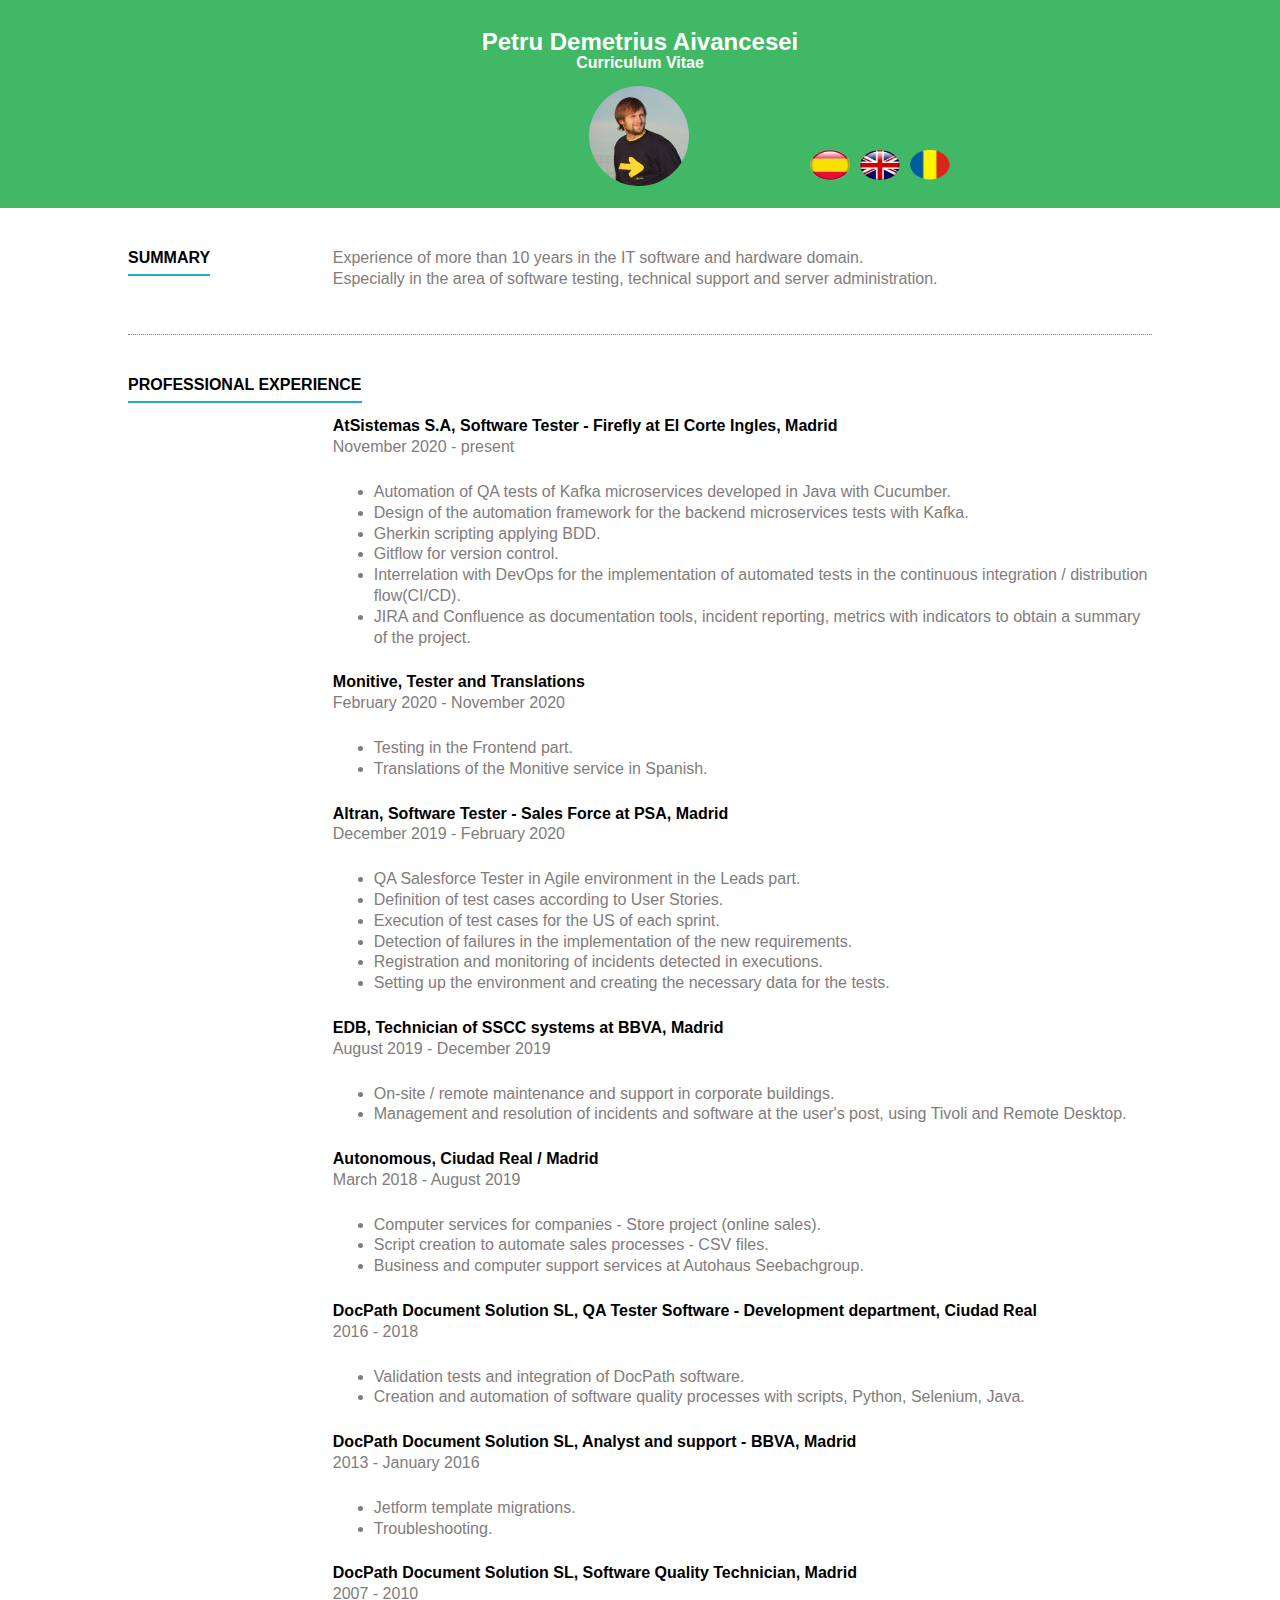
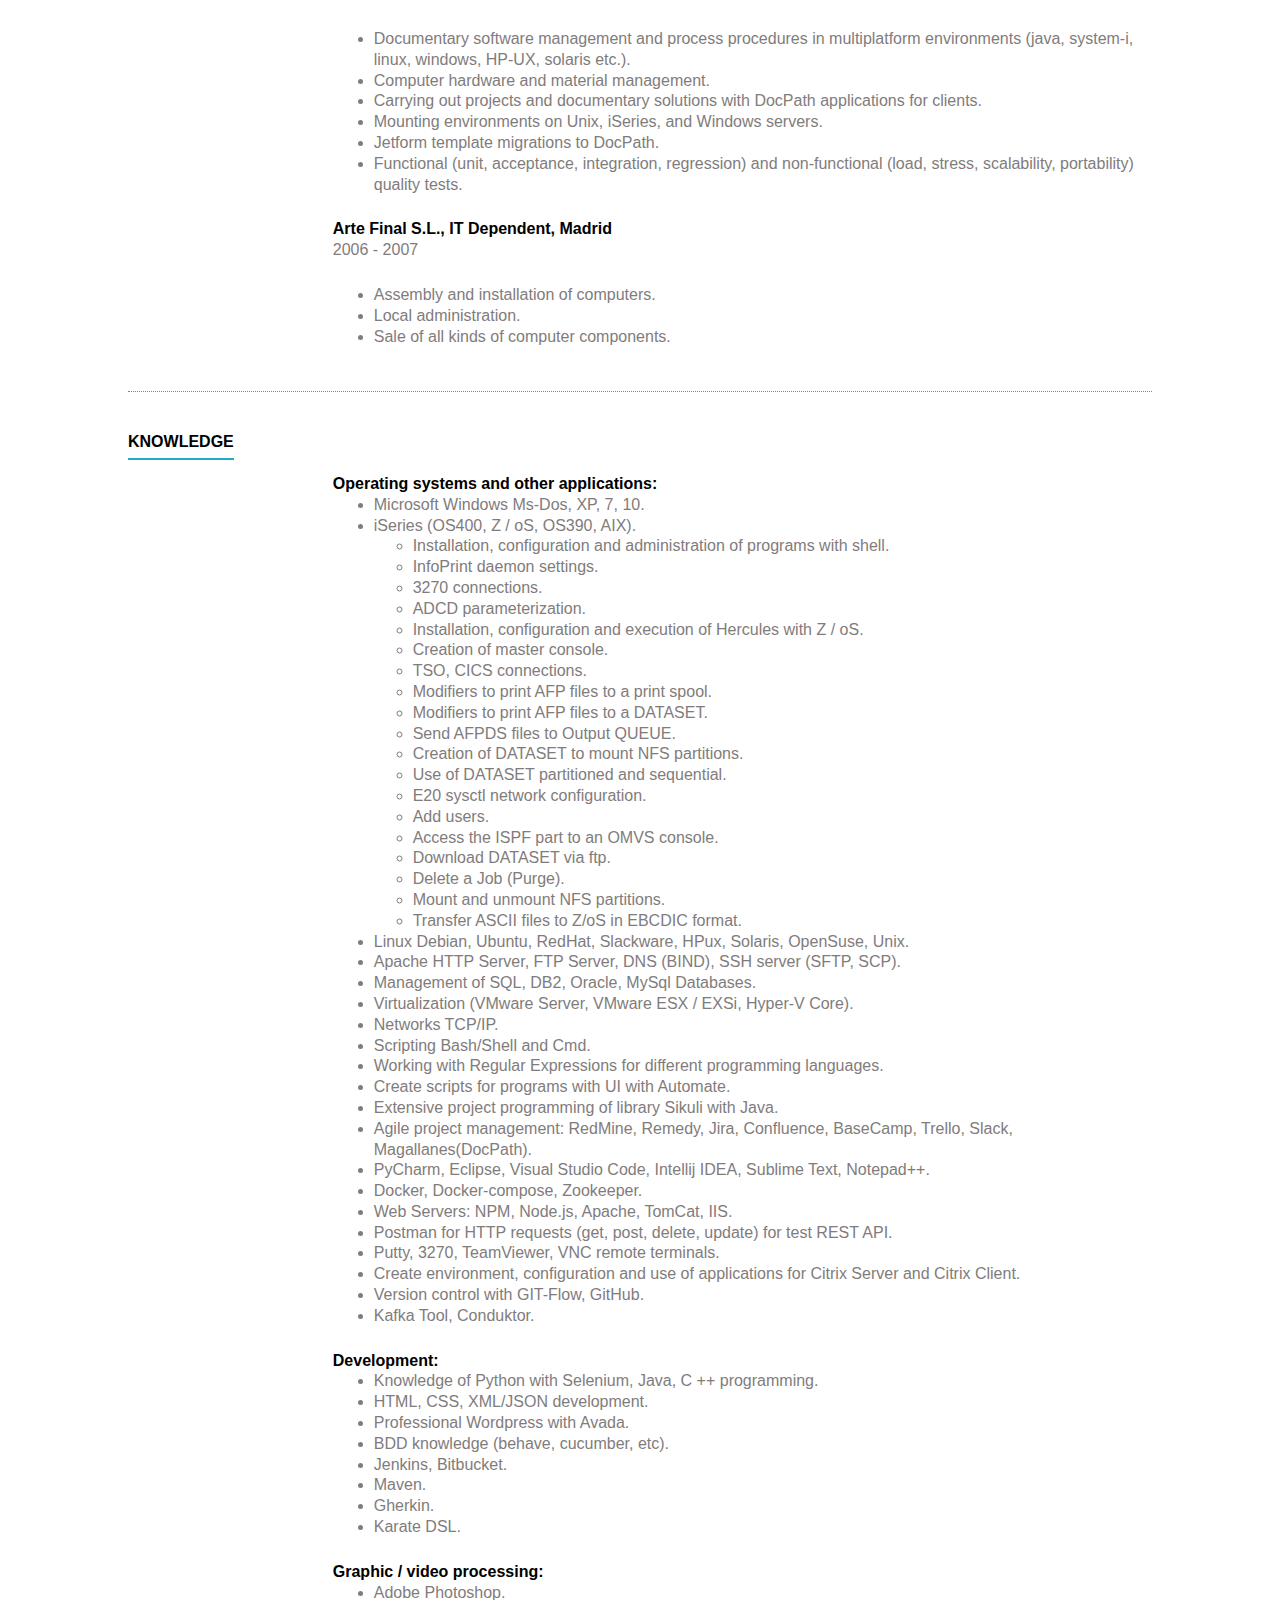
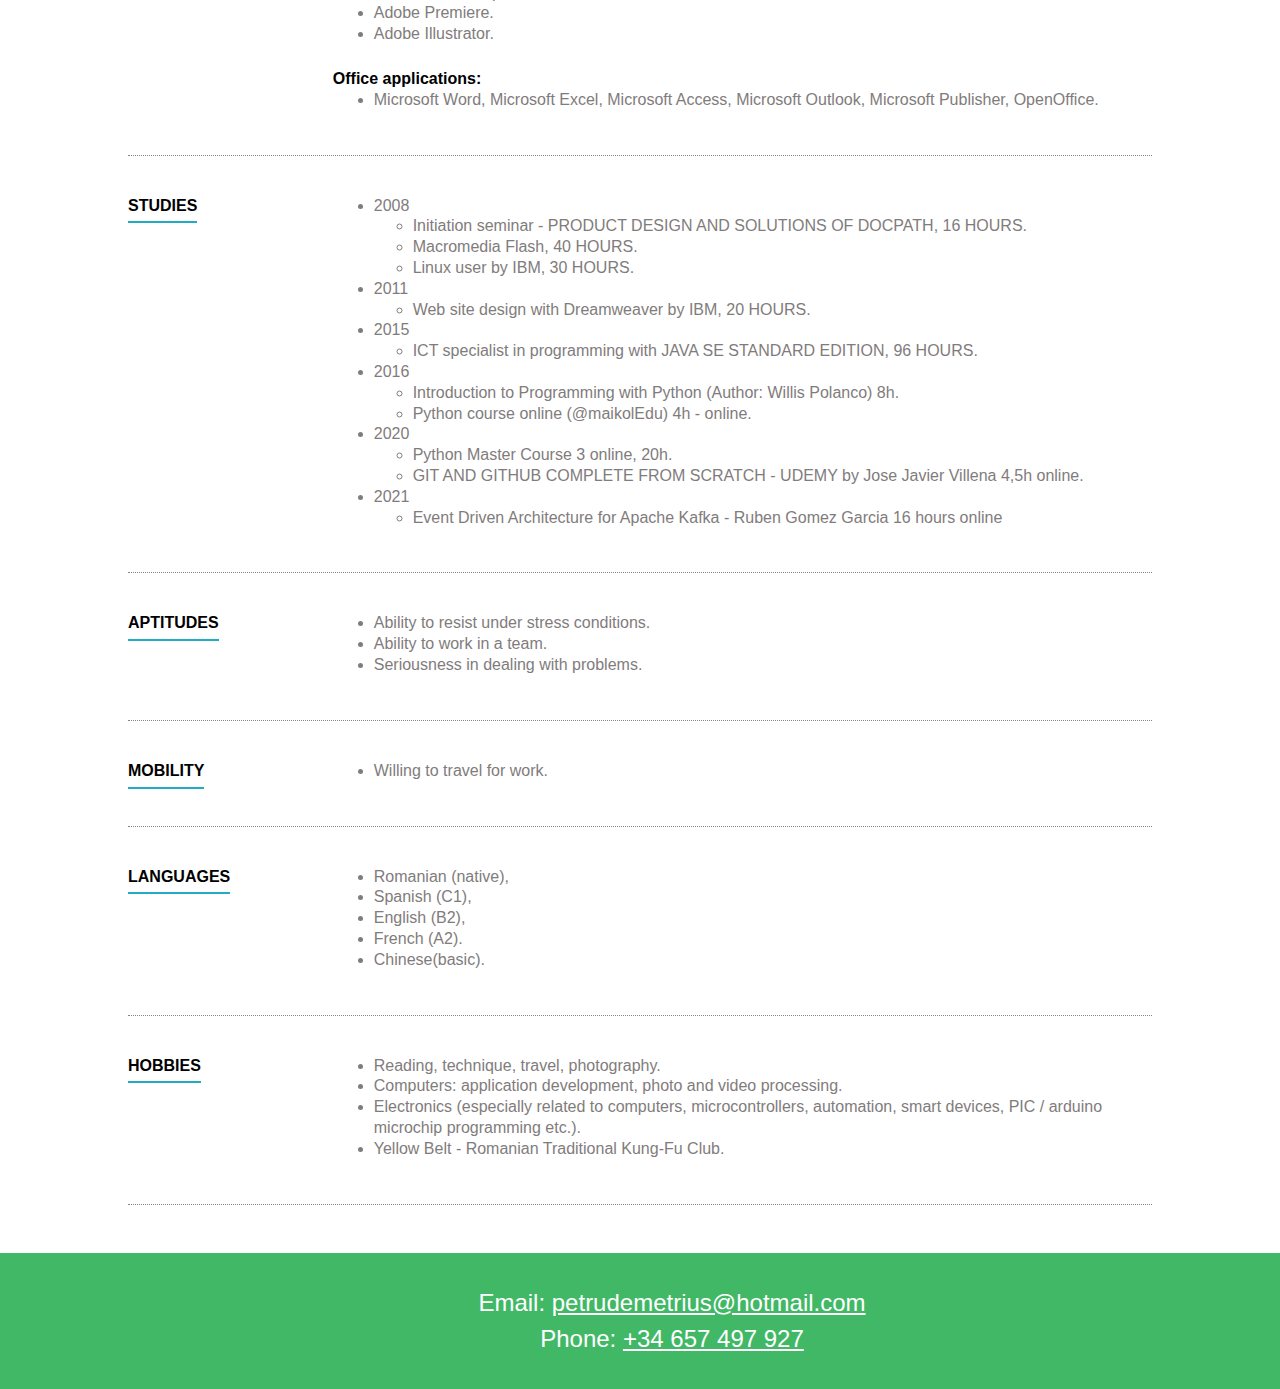
==== en.html @ 2919986b "q new" ====
<!doctype html>
<html>
<head>
<meta charset="UTF-8">
<title>Currículum Petru Demetrius Aivancesei</title>
<link href="estilos.css" rel="stylesheet" type="text/css">
</head>

<body>


<header>
    <hgroup>
	<h1>Petru Demetrius Aivancesei</h1>
    <h2>Curriculum Vitae</h2>
    </hgroup>
    <img class="fotoperfil" src="fotodemy.jpg" alt="My Name"/>

	</ul>
	
	<div class="polylang">
	<ul>
		<li class="lang-es">
			<a lang="es-ES" hreflang="es-ES" href="index.html">
			<img class="img_lang" src="ES_flagLanguages.png" title="Español" alt="Español" width="16" height="11"></a>
			</li>
			
			<li class="lang-en">
			<a lang="en-GB" hreflang="en-GB" href="en.html">
			<img class="img_lang" src="EN_flagLanguages.png" title="English" alt="English" width="16" height="11">
			</a>
			</li>
			
			<li class="lang-en">
			<a lang="ro-RO" hreflang="ro-RO" href="ro.html">
			<img class="img_lang" src="RO_flagLanguages.png" title="Romanian" alt="Romanian" width="16" height="11">
			</a>
			</li>
	</ul>
	</div class="polylang">
	
</header>

<div class="container">
<section>
	
	
	<article>    			
    	<h2>Summary</h2>        
          <p>Experience of more than 10 years in the IT software and hardware domain. <br>Especially in the area of ​​software testing, technical support and server administration.</p>        
    </article>
	<article>    			
    	<h2>Professional experience</h2>	
		<br><br>
		<h3>AtSistemas S.A, Software Tester - Firefly at El Corte Ingles, Madrid</h3>
		<p>November 2020 - present</p>
		<ul>
			<li>Automation of QA tests of Kafka microservices developed in Java with Cucumber.</li>
			<li>Design of the automation framework for the backend microservices tests with Kafka.</li>
			<li>Gherkin scripting applying BDD.</li>
			<li>Gitflow for version control.</li>
			<li>Interrelation with DevOps for the implementation of automated tests in the continuous integration / distribution flow(CI/CD).</li>
			<li>JIRA and Confluence as documentation tools, incident reporting, metrics with indicators to obtain a summary of the project.</li>
		</ul>
		<h3>Monitive, Tester and Translations</h3>
		<p>February 2020  - November 2020</p>		  						     
		<ul>
			<li>Testing in the Frontend part.</li>
			<li>Translations of the Monitive service in Spanish.</li>
		</ul>		
		
		<h3>Altran, Software Tester - Sales Force at PSA, Madrid</h3>
		<p>December 2019 - February 2020</p>
		<!-- <h5>Consultor Tester del Software SalesForce para el cliente PSA</h5> -->
		<ul>          
		  <li>QA Salesforce Tester in Agile environment in the Leads part.</li>
		  <li>Definition of test cases according to User Stories.</li>
		  <li>Execution of test cases for the US of each sprint.</li>
		  <li>Detection of failures in the implementation of the new requirements.</li>
		  <li>Registration and monitoring of incidents detected in executions.</li>
		  <li>Setting up the environment and creating the necessary data for the tests.</li>
        </ul>
		
		<h3>EDB, Technician of SSCC systems at BBVA, Madrid</h3>
		<p>August 2019 - December 2019</p>
		
		<ul>          
		  <li>On-site / remote maintenance and support in corporate buildings.</li>
		  <li>Management and resolution of incidents and software at the user's post, using Tivoli and Remote Desktop.</li>		  
        </ul>
		
		<h3>Autonomous, Ciudad Real / Madrid</h3>
		<p>March 2018 - August 2019</p>
		<ul>
			<li>Computer services for companies - Store project (online sales).</li>
			<li>Script creation to automate sales processes - CSV files.</li>
			<li>Business and computer support services at Autohaus Seebachgroup.</li>			
		</ul>
		
		<h3>DocPath Document Solution SL, QA Tester Software - Development department, Ciudad Real</h3>
		<p>2016 - 2018</p>
		    <ul>
				<li>Validation tests and integration of DocPath software.</li>
				<li>Creation and automation of software quality processes with scripts, Python, Selenium, Java.</li>
			</ul>
		  
		<h3>DocPath Document Solution SL, Analyst and support - BBVA, Madrid</h3>
		<p>2013 - January 2016</p><p>		
		</p><ul>          
		  <li>Jetform template migrations.</li>
		  <li>Troubleshooting.</li>
		  </ul>		
		
		<h3>DocPath Document Solution SL, Software Quality Technician, Madrid</h3>		
		<p>2007 - 2010</p><p>
		</p><ul>
			<li>Documentary software management and process procedures in multiplatform environments (java, system-i, linux, windows, HP-UX, solaris etc.).</li>
			<li>Computer hardware and material management.</li>
			<li>Carrying out projects and documentary solutions with DocPath applications for clients.</li>
			<li>Mounting environments on Unix, iSeries, and Windows servers.</li>
			<li>Jetform template migrations to DocPath.</li>
			<li>Functional (unit, acceptance, integration, regression) and non-functional (load, stress, scalability, portability) quality tests.</li>	  
		</ul>
				
		<h3>Arte Final S.L., IT Dependent, Madrid</h3>		
		<p>2006 - 2007</p>
		<ul>          
		  <li>Assembly and installation of computers.</li>	  
		  <li>Local administration.</li>
		  <li>Sale of all kinds of computer components.</li>
		</ul>
    </article>   
    
   
	
	<article>
    	<h2>Knowledge</h2><br><br>
		
		<h3>Operating systems and other applications:</h3>
		<ul>
			<li>Microsoft Windows Ms-Dos, XP, 7, 10.</li>		  
			<li>iSeries (OS400, Z / oS, OS390, AIX).
				<ul>						
					<li>Installation, configuration and administration of programs with shell.</li>
					<li>InfoPrint daemon settings.</li>
					<li>3270 connections.</li>
					<li>ADCD parameterization.</li>
					<li>Installation, configuration and execution of Hercules with Z / oS.</li>
					<li>Creation of master console.</li>
					<li>TSO, CICS connections.</li>
					<li>Modifiers to print AFP files to a print spool.</li>
					<li>Modifiers to print AFP files to a DATASET.</li>
					<li>Send AFPDS files to Output QUEUE.</li>
					<li>Creation of DATASET to mount NFS partitions.</li>
					<li>Use of DATASET partitioned and sequential.</li>
					<li>E20 sysctl network configuration.</li>
					<li>Add users.</li>
					<li>Access the ISPF part to an OMVS console.</li>
					<li>Download DATASET via ftp.</li>
					<li>Delete a Job (Purge).</li>
					<li>Mount and unmount NFS partitions.</li>
					<li>Transfer ASCII files to Z/oS in EBCDIC format.</li>
				</ul>
			</li>		  
			<li>Linux Debian, Ubuntu, RedHat, Slackware, HPux, Solaris, OpenSuse, Unix.</li>
			<li>Apache HTTP Server, FTP Server, DNS (BIND), SSH server (SFTP, SCP).</li>
			<li>Management of SQL, DB2, Oracle, MySql Databases.</li> 
			<li>Virtualization (VMware Server, VMware ESX / EXSi, Hyper-V Core).</li>
			<li>Networks TCP/IP.</li>
			<li>Scripting Bash/Shell and Cmd.</li>
			<li>Working with Regular Expressions for different programming languages.</li>		  	  
			<li>Create scripts for programs with UI with Automate.</li>
			<li>Extensive project programming of library Sikuli with Java.</li>			
			<li>Agile project management: RedMine, Remedy, Jira, Confluence, BaseCamp, Trello, Slack, Magallanes(DocPath).</li>			
			<li>PyCharm, Eclipse, Visual Studio Code, Intellij IDEA, Sublime Text, Notepad++.</li>
			<li>Docker, Docker-compose, Zookeeper.</li>
			<li>Web Servers: NPM, Node.js, Apache, TomCat, IIS.</li>
			<li>Postman for HTTP requests (get, post, delete, update) for test REST API.</li>
			<li>Putty, 3270, TeamViewer, VNC remote terminals.</li>
			<li>Create environment, configuration and use of applications for Citrix Server and Citrix Client.</li>
			<li>Version control with GIT-Flow, GitHub.</li>
			<li>Kafka Tool, Conduktor.</li>
        </ul>
		
		<h3>Development:</h3>
		<ul>
          <li>Knowledge of Python with Selenium, Java, C ++ programming.</li>		  
		  <li>HTML, CSS, XML/JSON development.</li>		  
		  <li>Professional Wordpress with Avada.</li>		  		  
		  <li>BDD knowledge (behave, cucumber, etc).</li>
		  <li>Jenkins, Bitbucket.</li>
		  <li>Maven.</li>
		  <li>Gherkin.</li>
		  <li>Karate DSL.</li>
        </ul> 
		
		<h3>Graphic / video processing:</h3>
		<ul>
          <li>Adobe Photoshop.</li>		  
		  <li>Adobe Premiere.</li>		  
		  <li>Adobe Illustrator.</li>		  
        </ul>
		
		<h3>Office applications:</h3>
		<ul>
          <li>Microsoft Word, Microsoft Excel, Microsoft Access, Microsoft Outlook, Microsoft Publisher, OpenOffice.</li>		  
        </ul>		
		       
    </article>
	
	<article>
		<h2>Studies</h2>						
				<ul>          
					<li>2008
						<ul>
							<li>Initiation seminar - PRODUCT DESIGN AND SOLUTIONS OF DOCPATH, 16 HOURS.</li>
							<li>Macromedia Flash, 40 HOURS.</li>
							<li>Linux user by IBM, 30 HOURS.</li>
						</ul>
					</li>		
					<!-- <li>2009
						<ul> 
							<li>Admission to UNED for ING career. SYSTEMS COMPUTER TECHNICIAN - Madrid.</li>
						</ul>
					</li> -->						
					<li>2011
						<ul>
							<li>Web site design with Dreamweaver by IBM, 20 HOURS.</li>
						</ul>
					</li>
					<li>2015
						<ul>
							<li>ICT specialist in programming with JAVA SE STANDARD EDITION, 96 HOURS.</li>
						</ul>
					</li>
					<li>2016
						<ul>
							<li>Introduction to Programming with Python (Author: Willis Polanco) 8h.</li>
							<li>Python course online (@maikolEdu) 4h  - online.</li>		
						</ul>
					</li>
					<li>2020
						<ul>
							<li>Python Master Course 3 online, 20h.</li>
							<li>GIT AND GITHUB COMPLETE FROM SCRATCH - UDEMY by Jose Javier Villena 4,5h online.</li>
							
						</ul>
					</li>					
					<li>2021
						<ul>
							<li>Event Driven Architecture for Apache Kafka  - Ruben Gomez Garcia 16 hours online</li>
						</ul>
					</li>
				</ul>		
    </article>
	
	 <article>
    	<h2>Aptitudes</h2>
        <ul>
          <li>Ability to resist under stress conditions.</li>
		  <li>Ability to work in a team.</li>
		  <li>Seriousness in dealing with problems.</li>
        </ul>
    </article>
	
	<article>
    	<h2>Mobility</h2>
        <ul>
          <li>Willing to travel for work.</li>		  
        </ul>
    </article>
	<article>
    	<h2>Languages</h2>
        <ul>
			<li>Romanian (native),</li>		  
			<li>Spanish (C1),</li>		  
			<li>English (B2),</li>		  
			<li>French (A2).</li>
			<li>Chinese(basic).</li>
        </ul>
    </article>
	<article>
    	<h2>Hobbies</h2>
        <ul>
			<li>Reading, technique, travel, photography.</li>		  
			<li>Computers: application development, photo and video processing.</li>		  
			<li>Electronics (especially related to computers, microcontrollers, automation, smart devices, PIC / arduino microchip programming etc.).</li>
			<li>Yellow Belt - Romanian Traditional Kung-Fu Club.</li>		  
        </ul>
    </article>

</section>

</div>


<footer>
 <p>Email: <a href="mailto:petrudemetrius@hotmail.com">petrudemetrius@hotmail.com</a> <br> Phone: <a href="tel:+34657497927">+34 657 497 927</a></p>
</footer>
---- estilos.css ----
@charset "UTF-8";
/* CSS Document */

*{
	margin:0;
	padding:0;
}

body{
	font-family:Gotham, "Helvetica Neue", Helvetica, Arial, sans-serif;
	line-height:1.3em;
	margin-left: auto;
	margin-right: auto;
	overflow-x: hidden;
}

.container{
	width:80%;
	margin:0 auto;	

}

header{
	width:100%;
	background:#41B866;
	color:#FFF;
	padding-top:2em;
	padding-bottom:1em;
	padding-right: 4em;

}

header div {
	
	height:33px;
	line-height:33px;	
    border-left: 0;
    border-left-width: 0px;
    border-left-style: initial;
    border-left-color: initial;
    float: right;
	
	font-size:13px;
	margin-right:25%;
	margin-top:6%;
	list-style-type: none;	
	color:#41B866;
	/* max-width: 100%;
	min-width: 300px */;
    
}

header img.img_lang{
	height: 30px;
	width: 40px;
}

header ul {
    display: flex;
}

header li{
	
	margin-right:10px;
}

header img.fotoperfil{
   width:100px;
   border-radius: 100%;
   margin-left:46%;
   margin-top:1%
}

h1{
	text-align:center;
	font-family:Gotham, "Helvetica Neue", Helvetica, Arial, sans-serif;
	font-size:1.5em;
}

h2{
	text-align:center;
	font-family:Gotham, "Helvetica Neue", Helvetica, Arial, sans-serif;
	font-size:1em;
}

article{
	padding:40px 0 20px 0;
	border-bottom:dotted 1px #888282;
}

article h2{
	float:left;
	border-bottom:#21ABC5 2px solid;
	padding-bottom:5px;
	text-transform:uppercase;
	line-height:1.3em;
	font-size:1em;
}

article p, article > ul{
	margin-left:20%;
	font-family:Gotham, "Helvetica Neue", Helvetica, Arial, sans-serif;
	line-height:1.3em;
	color:#817C7C;	
	margin-bottom:1.5em;
}

/* article p{
	color:#000
	
	
}
 */
article ul li {
	margin-left:15px;
	/* list-style:square; */
	margin-left:5%;	
}

article h5{
	/* font-size:1em; */
	margin-left:24%;
	/* font-family:Gotham, "Helvetica Neue", Helvetica, Arial, sans-serif; */
	line-height:1.3em;
}

article h3{
	font-size:1em;
	margin-left:20%;
	font-family:Gotham, "Helvetica Neue", Helvetica, Arial, sans-serif;
	line-height:1.3em;
}

footer{
	width:100%;
	margin-top:3em;
	padding:2em;
	
	background:#41B866;
	color:#fff;
}

footer p{
	text-align:center;	
	font-size:1.5em;
	font-family:Gotham, "Helvetica Neue", Helvetica, Arial, sans-serif;
	line-height:1.5em;
}

footer a:link, footer a:visited{
	color:#fff;
}

footer a:hover{
	text-decoration:none;
	color:#827b7b
}
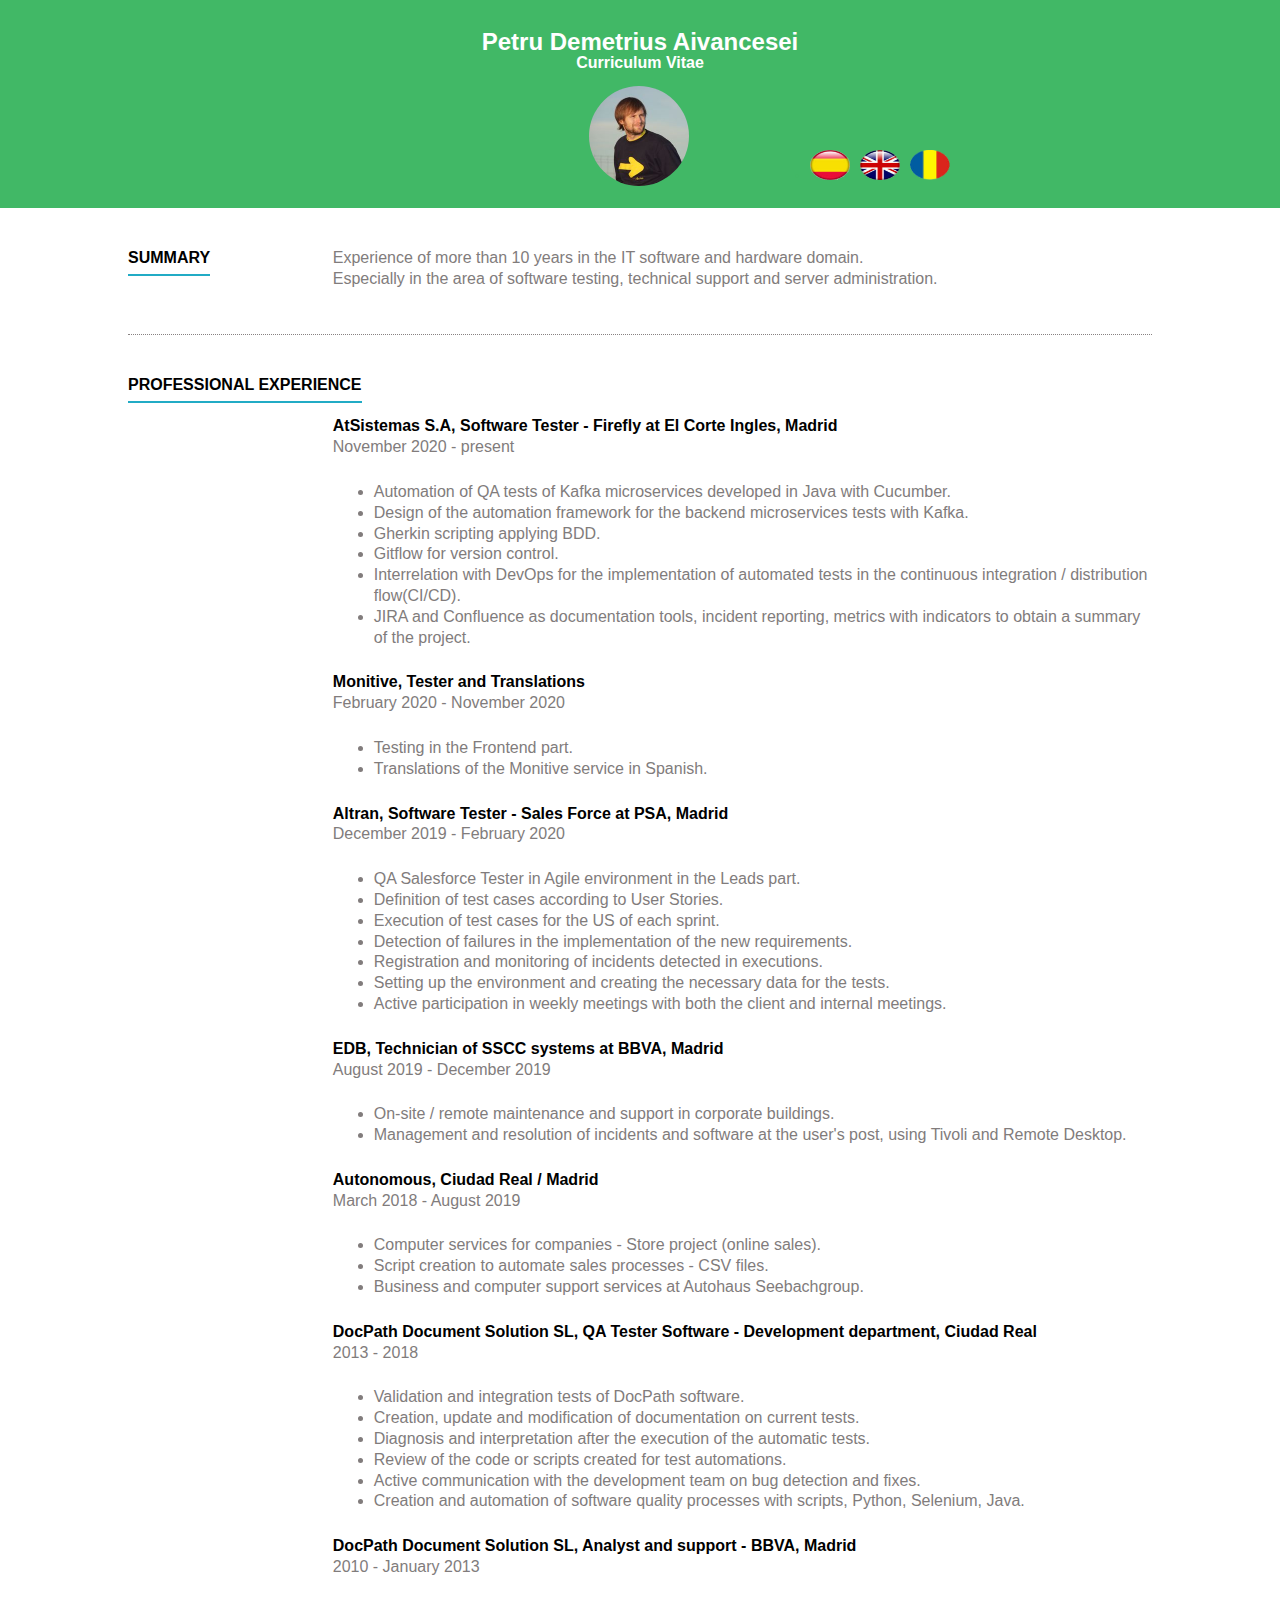
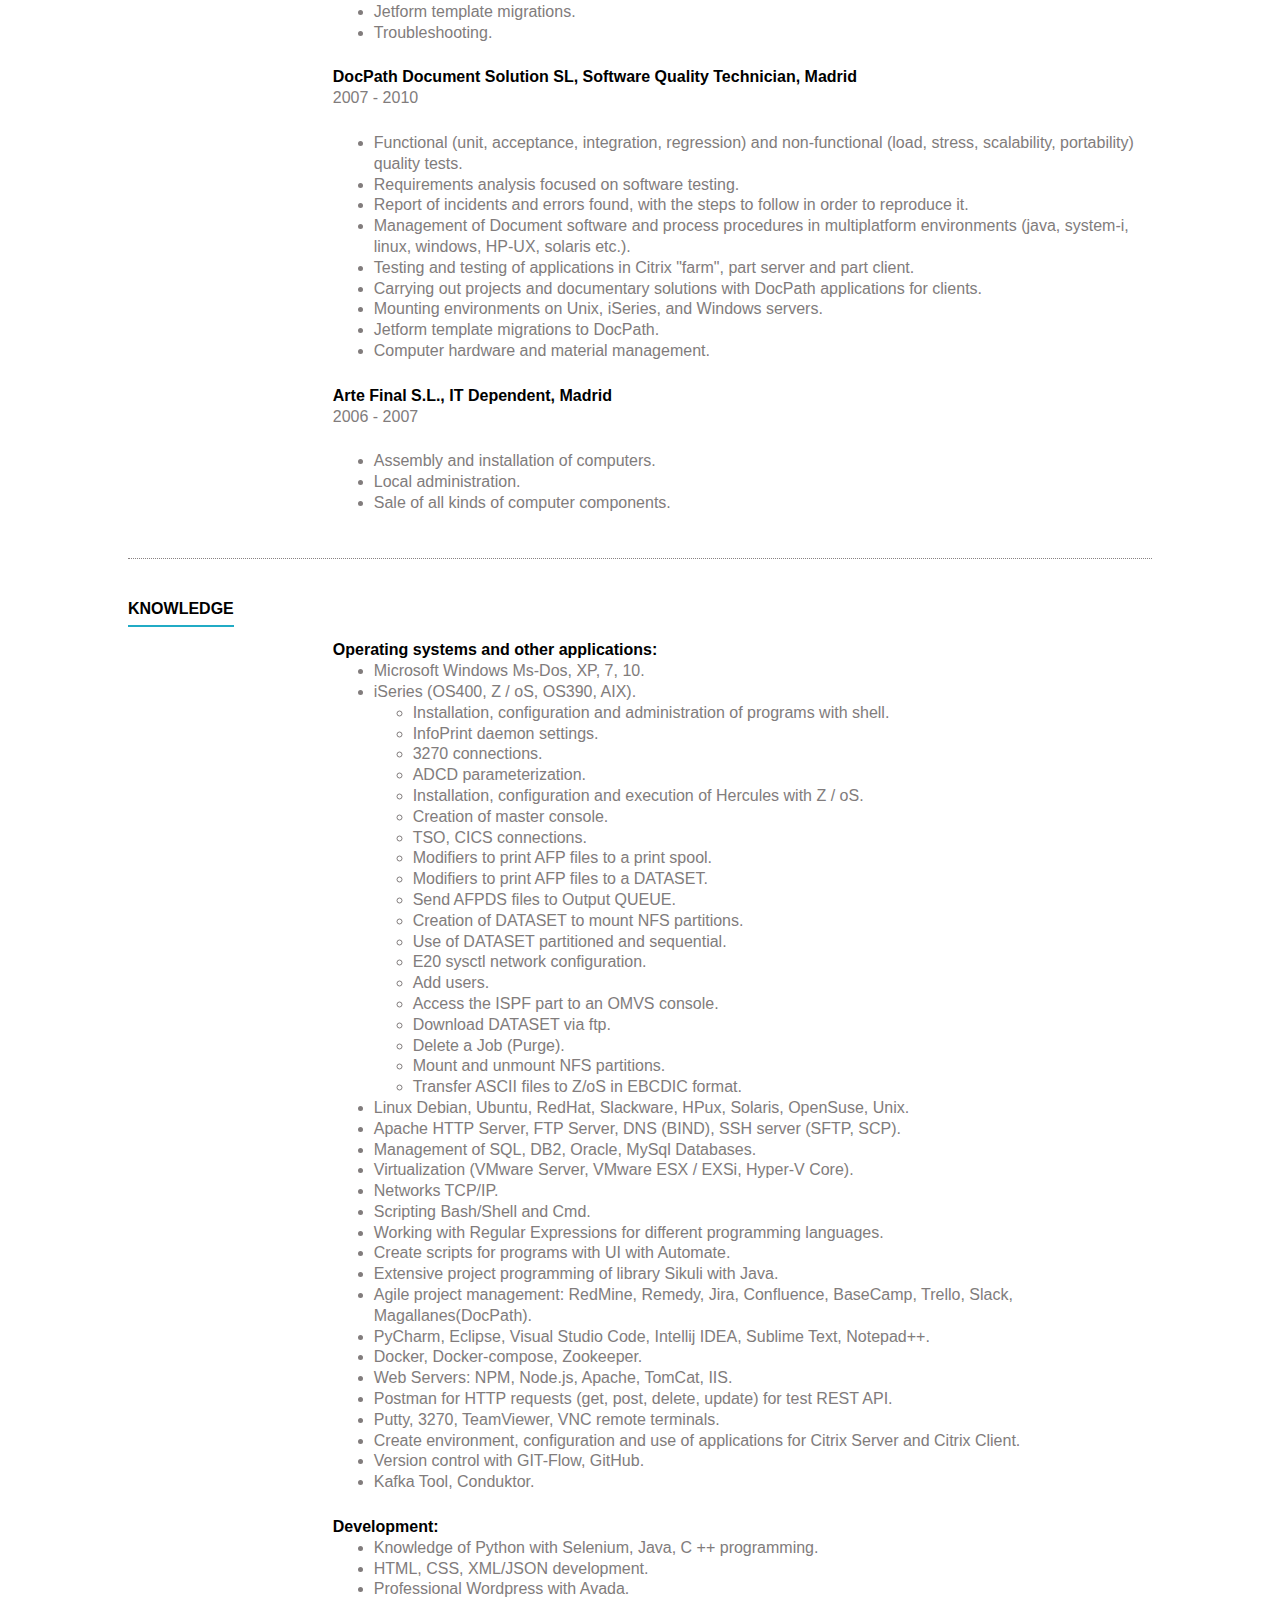
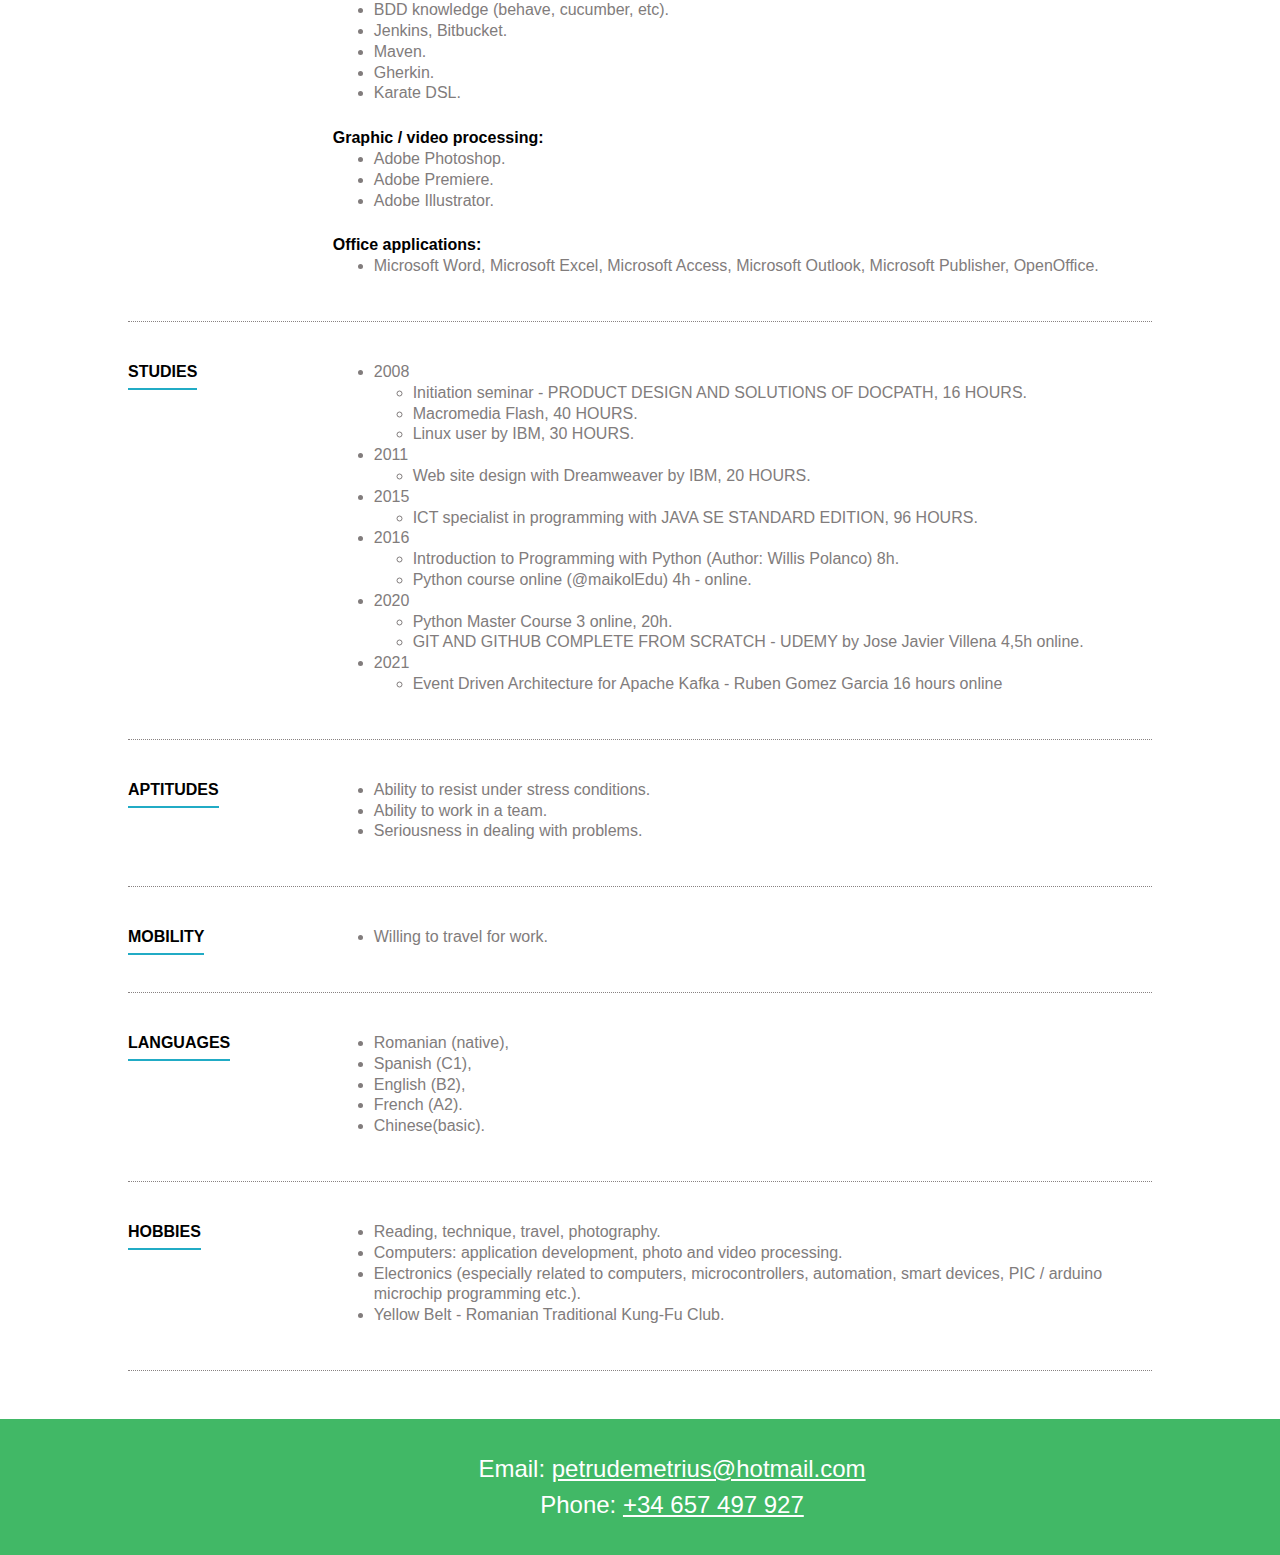
==== commit 9ac198aa: "renovari. :+1:" ====
--- a/en.html
+++ b/en.html
@@ -79,7 +79,8 @@
 		  <li>Detection of failures in the implementation of the new requirements.</li>
 		  <li>Registration and monitoring of incidents detected in executions.</li>
 		  <li>Setting up the environment and creating the necessary data for the tests.</li>
-        </ul>
+		  <li>Active participation in weekly meetings with both the client and internal meetings.</li>
+    </ul>
 		
 		<h3>EDB, Technician of SSCC systems at BBVA, Madrid</h3>
 		<p>August 2019 - December 2019</p>
@@ -98,28 +99,36 @@
 		</ul>
 		
 		<h3>DocPath Document Solution SL, QA Tester Software - Development department, Ciudad Real</h3>
-		<p>2016 - 2018</p>
-		    <ul>
-				<li>Validation tests and integration of DocPath software.</li>
-				<li>Creation and automation of software quality processes with scripts, Python, Selenium, Java.</li>
+		<p>2013 - 2018</p>
+		    <ul>		    
+					<li>Validation and integration tests of DocPath software.</li>
+					<li>Creation, update and modification of documentation on current tests.</li>
+					<li>Diagnosis and interpretation after the execution of the automatic tests.</li>
+					<li>Review of the code or scripts created for test automations.</li>
+					<li>Active communication with the development team on bug detection and fixes.</li>
+					<li>Creation and automation of software quality processes with scripts, Python, Selenium, Java.</li>
 			</ul>
 		  
 		<h3>DocPath Document Solution SL, Analyst and support - BBVA, Madrid</h3>
-		<p>2013 - January 2016</p><p>		
+		<p>2010 - January 2013</p><p>		
 		</p><ul>          
-		  <li>Jetform template migrations.</li>
-		  <li>Troubleshooting.</li>
+			  <li>Jetform template migrations.</li>
+			  <li>Troubleshooting.</li>
 		  </ul>		
 		
 		<h3>DocPath Document Solution SL, Software Quality Technician, Madrid</h3>		
-		<p>2007 - 2010</p><p>
-		</p><ul>
-			<li>Documentary software management and process procedures in multiplatform environments (java, system-i, linux, windows, HP-UX, solaris etc.).</li>
+		<p>2007 - 2010</p>
+		<ul>
+			<li>Functional (unit, acceptance, integration, regression) and non-functional (load, stress, scalability, portability) quality tests.</li>
+			<li>Requirements analysis focused on software testing.</li>
+			<li>Report of incidents and errors found, with the steps to follow in order to reproduce it.</li>
+			<li>Management of Document software  and process procedures in multiplatform environments (java, system-i, linux, windows, HP-UX, solaris etc.).</li>
+			<li>Testing and testing of applications in Citrix "farm", part server and part client.</li>
+			<li>Carrying out projects and documentary solutions with DocPath applications for clients.</li>			
+			<li>Mounting environments on Unix, iSeries, and Windows servers.</li>			
+			<li>Jetform template migrations to DocPath.</li>
 			<li>Computer hardware and material management.</li>
-			<li>Carrying out projects and documentary solutions with DocPath applications for clients.</li>
-			<li>Mounting environments on Unix, iSeries, and Windows servers.</li>
-			<li>Jetform template migrations to DocPath.</li>
-			<li>Functional (unit, acceptance, integration, regression) and non-functional (load, stress, scalability, portability) quality tests.</li>	  
+			  
 		</ul>
 				
 		<h3>Arte Final S.L., IT Dependent, Madrid</h3>		
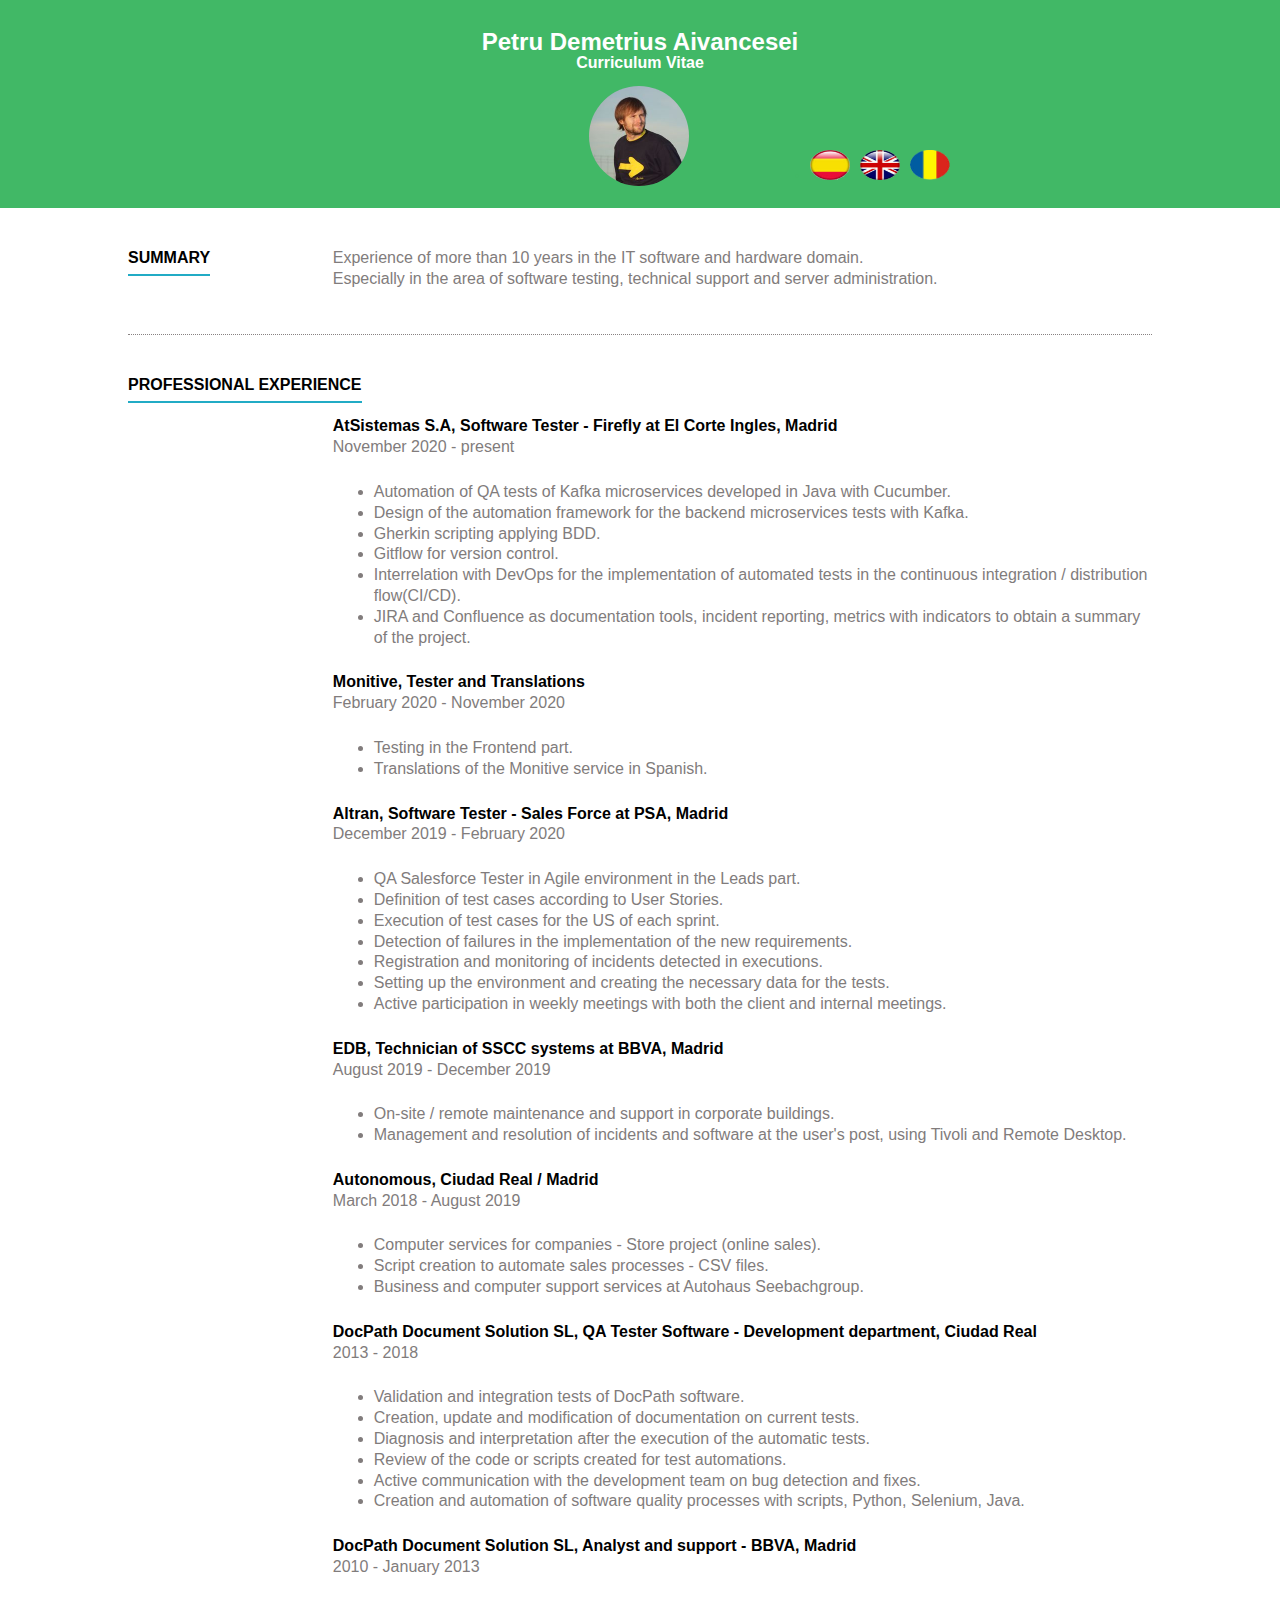
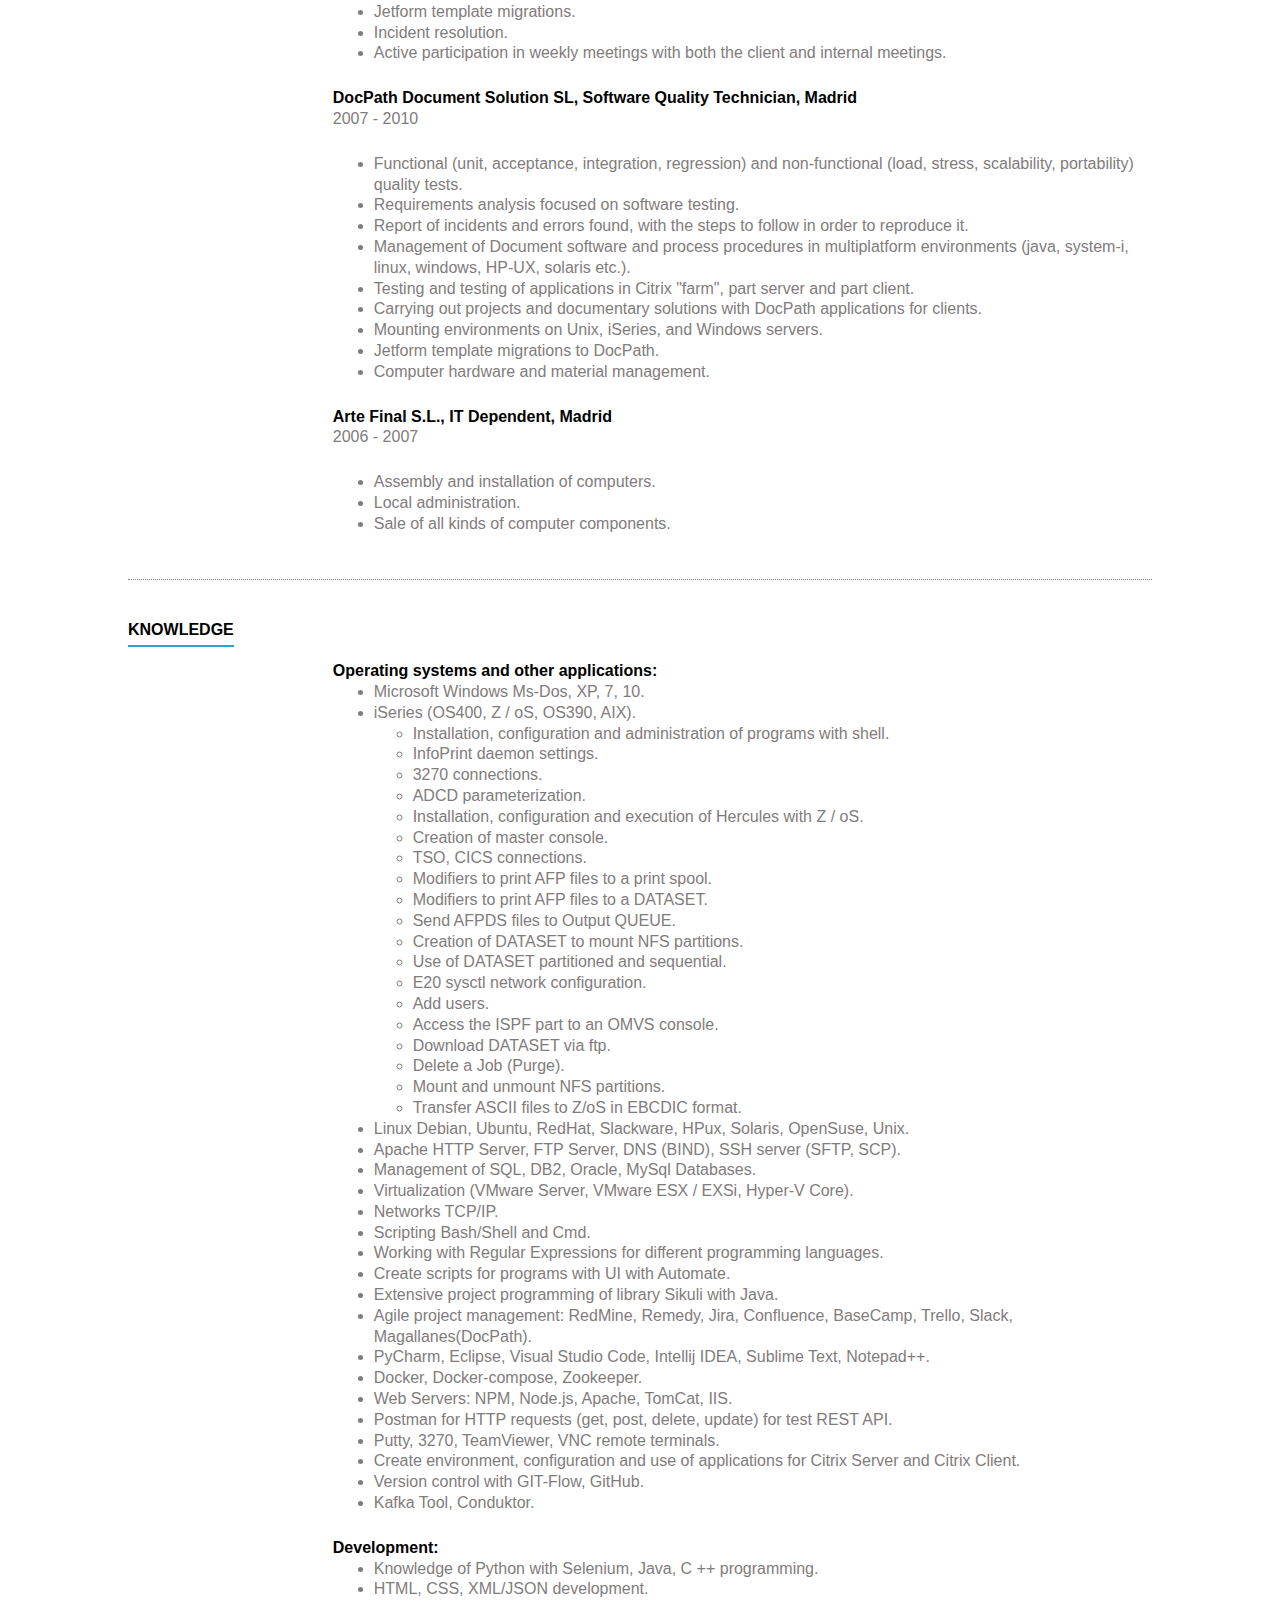
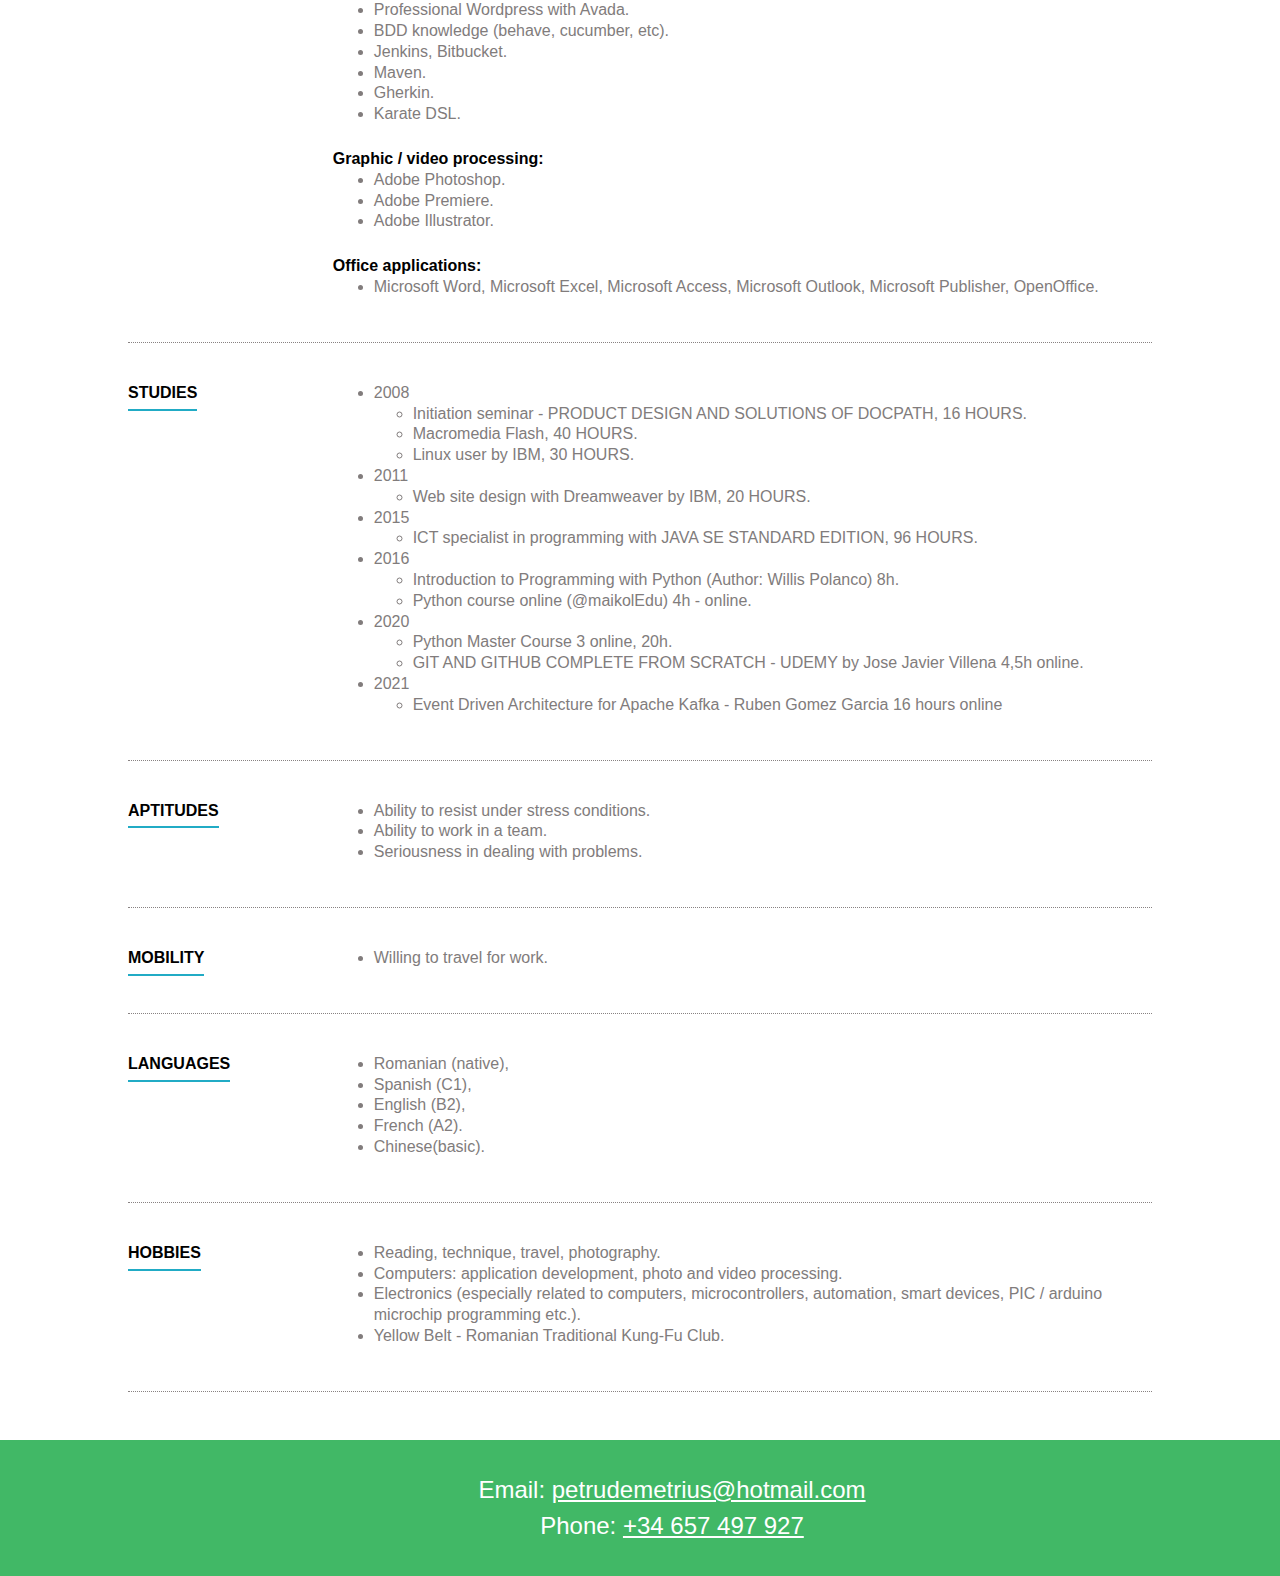
==== commit 0a11ffa9: "new" ====
--- a/en.html
+++ b/en.html
@@ -113,7 +113,8 @@
 		<p>2010 - January 2013</p><p>		
 		</p><ul>          
 			  <li>Jetform template migrations.</li>
-			  <li>Troubleshooting.</li>
+			  <li>Incident resolution.</li>
+			  <li>Active participation in weekly meetings with both the client and internal meetings.</li>
 		  </ul>		
 		
 		<h3>DocPath Document Solution SL, Software Quality Technician, Madrid</h3>		
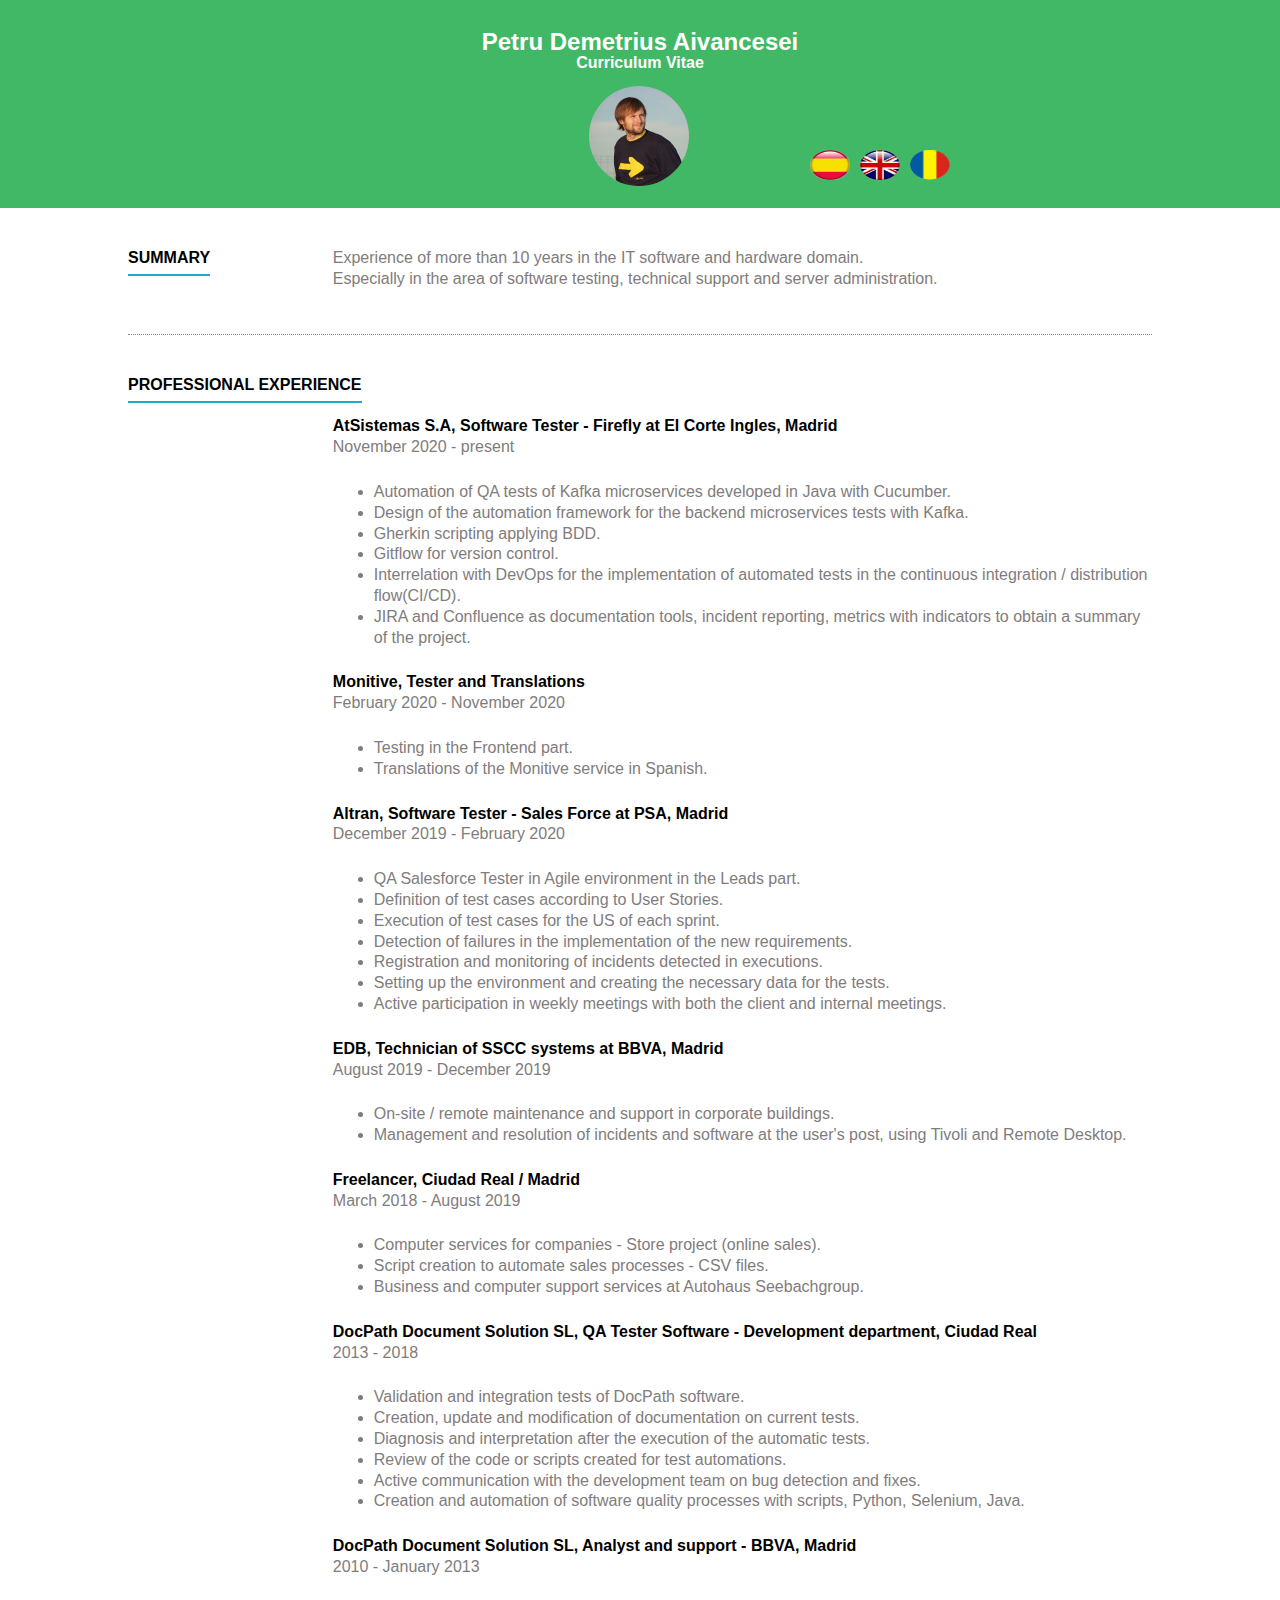
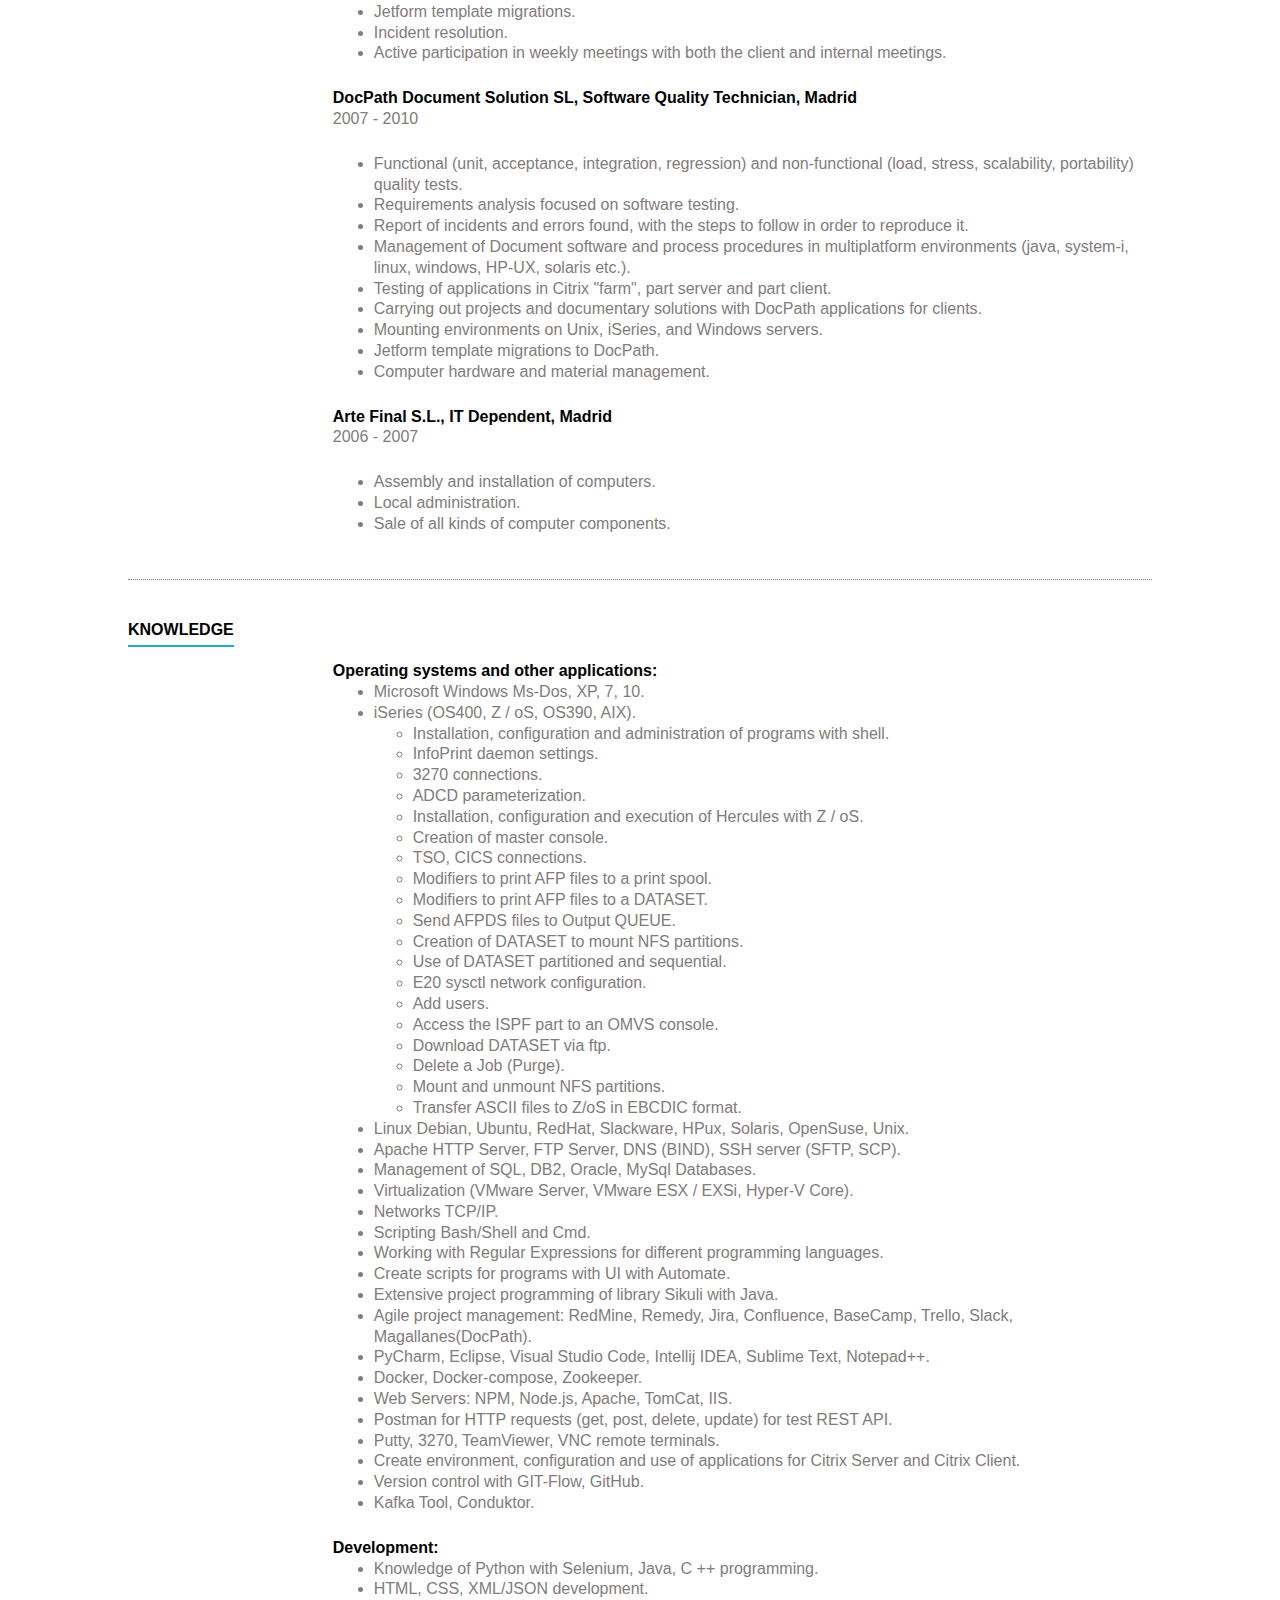
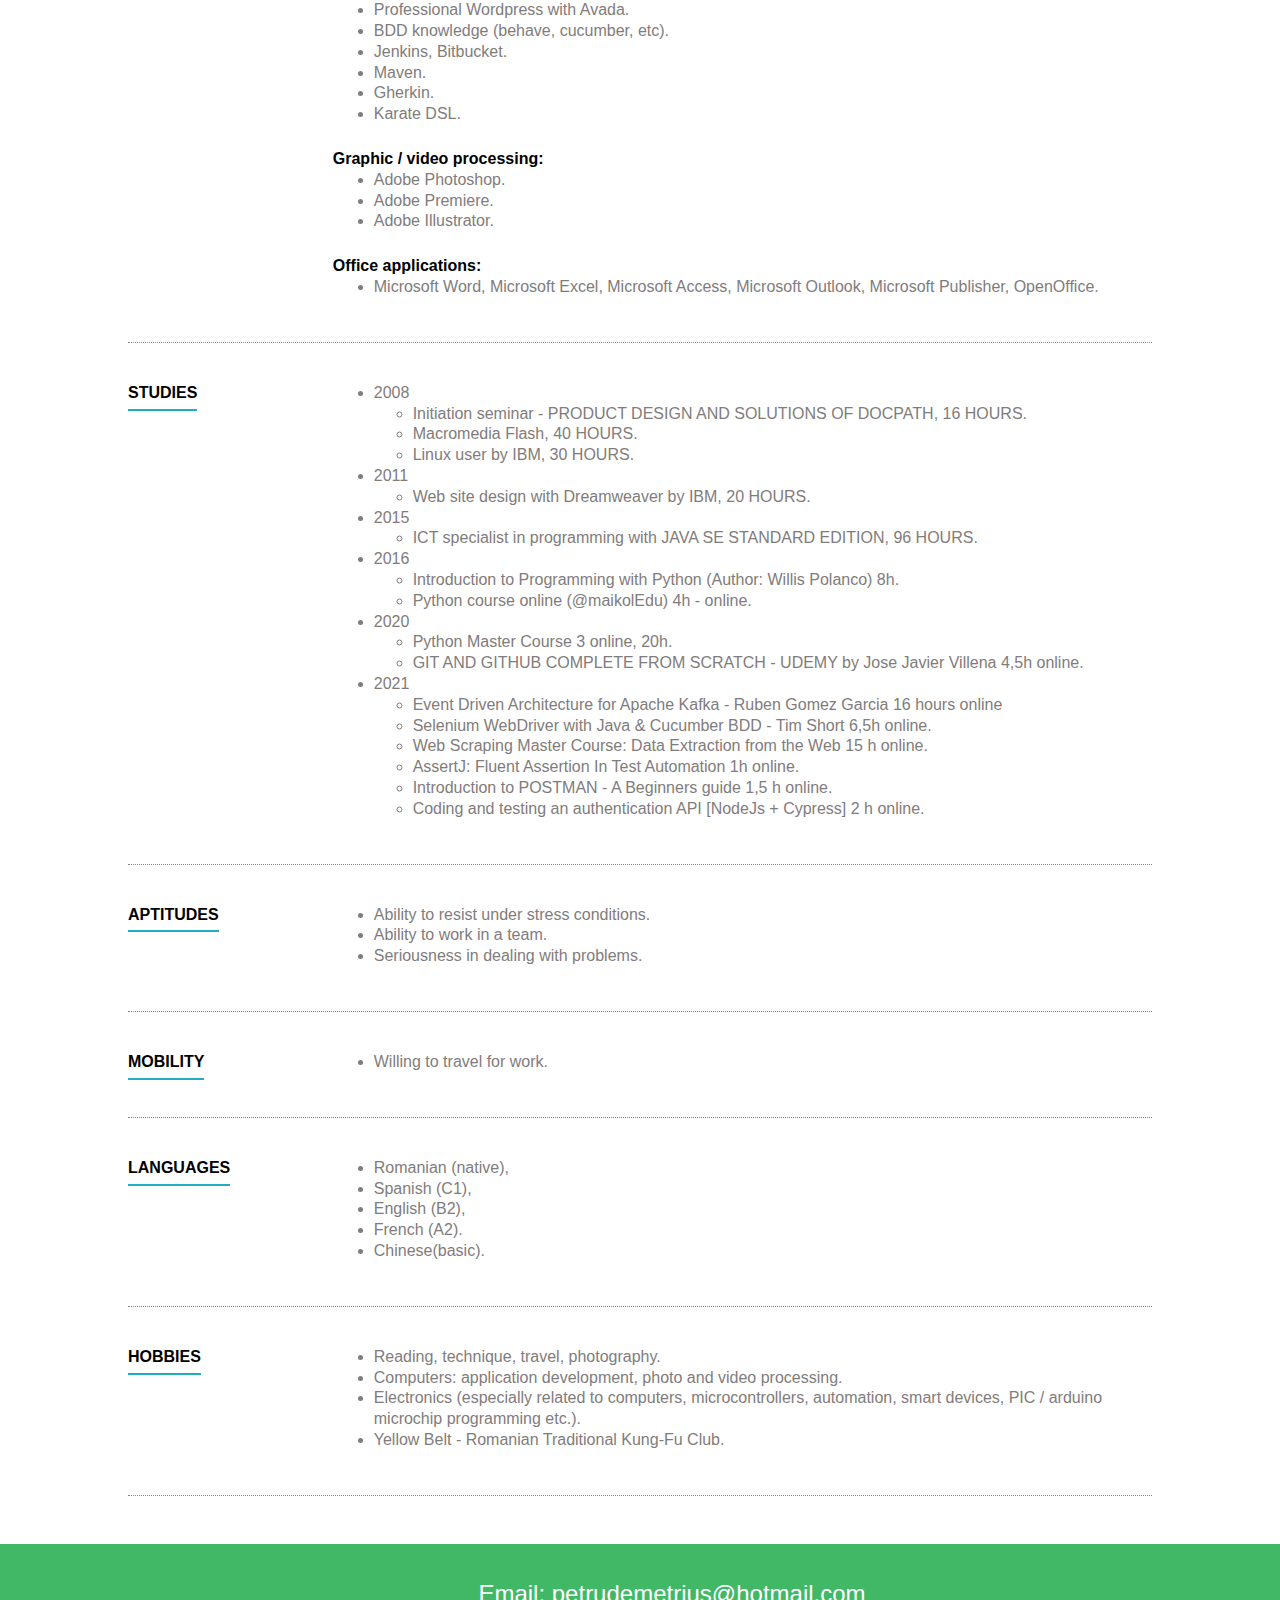
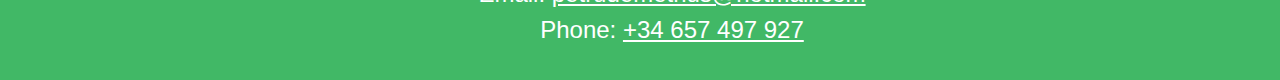
==== commit a9bb4033: "Freelancer" ====
--- a/en.html
+++ b/en.html
@@ -90,7 +90,7 @@
 		  <li>Management and resolution of incidents and software at the user's post, using Tivoli and Remote Desktop.</li>		  
         </ul>
 		
-		<h3>Autonomous, Ciudad Real / Madrid</h3>
+		<h3>Freelancer, Ciudad Real / Madrid</h3>
 		<p>March 2018 - August 2019</p>
 		<ul>
 			<li>Computer services for companies - Store project (online sales).</li>
@@ -124,7 +124,7 @@
 			<li>Requirements analysis focused on software testing.</li>
 			<li>Report of incidents and errors found, with the steps to follow in order to reproduce it.</li>
 			<li>Management of Document software  and process procedures in multiplatform environments (java, system-i, linux, windows, HP-UX, solaris etc.).</li>
-			<li>Testing and testing of applications in Citrix "farm", part server and part client.</li>
+			<li>Testing of applications in Citrix "farm", part server and part client.</li>
 			<li>Carrying out projects and documentary solutions with DocPath applications for clients.</li>			
 			<li>Mounting environments on Unix, iSeries, and Windows servers.</li>			
 			<li>Jetform template migrations to DocPath.</li>
@@ -259,6 +259,11 @@
 					<li>2021
 						<ul>
 							<li>Event Driven Architecture for Apache Kafka  - Ruben Gomez Garcia 16 hours online</li>
+							<li>Selenium WebDriver with Java & Cucumber BDD - Tim Short 6,5h online.</li>
+							<li>Web Scraping Master Course: Data Extraction from the Web 15 h online.</li>
+							<li>AssertJ: Fluent Assertion In Test Automation 1h online.</li>
+							<li>Introduction to POSTMAN - A Beginners guide 1,5 h online.</li>
+							<li>Coding and testing an authentication API [NodeJs + Cypress] 2 h online.</li>
 						</ul>
 					</li>
 				</ul>		
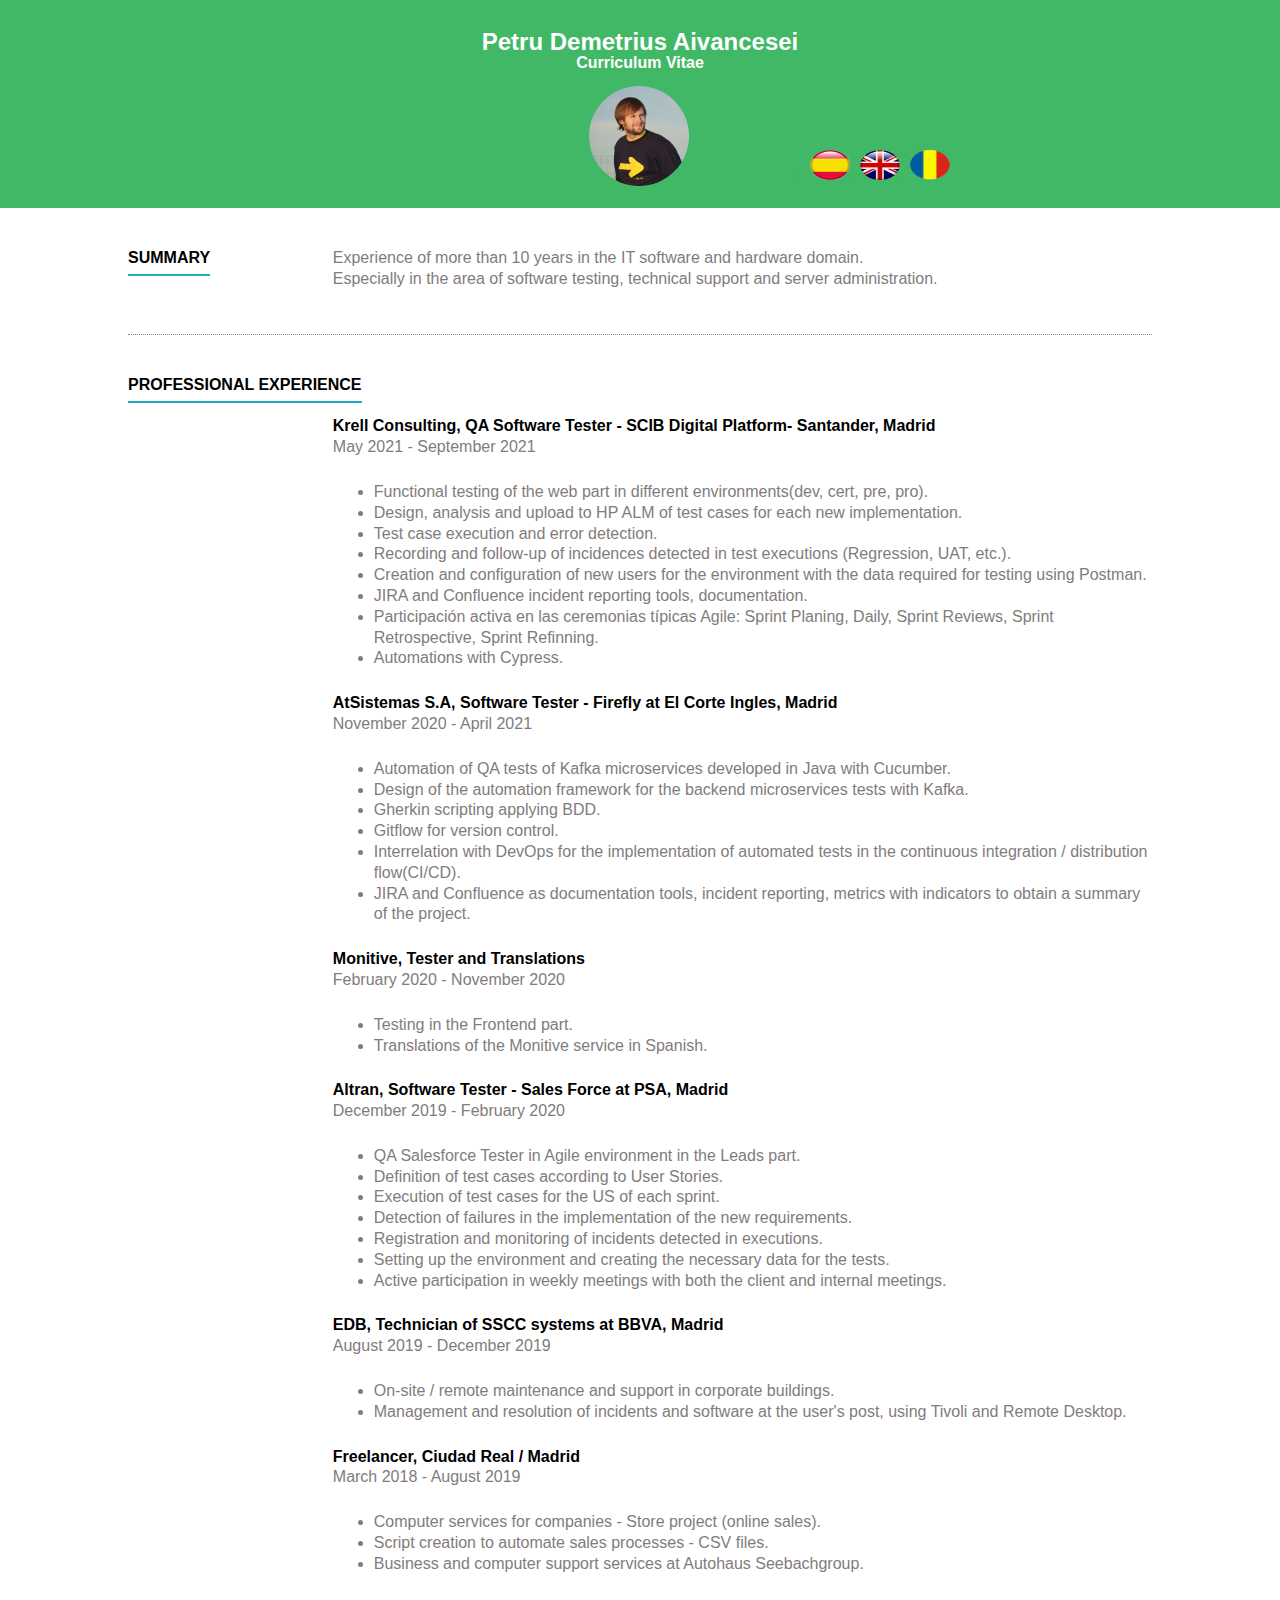
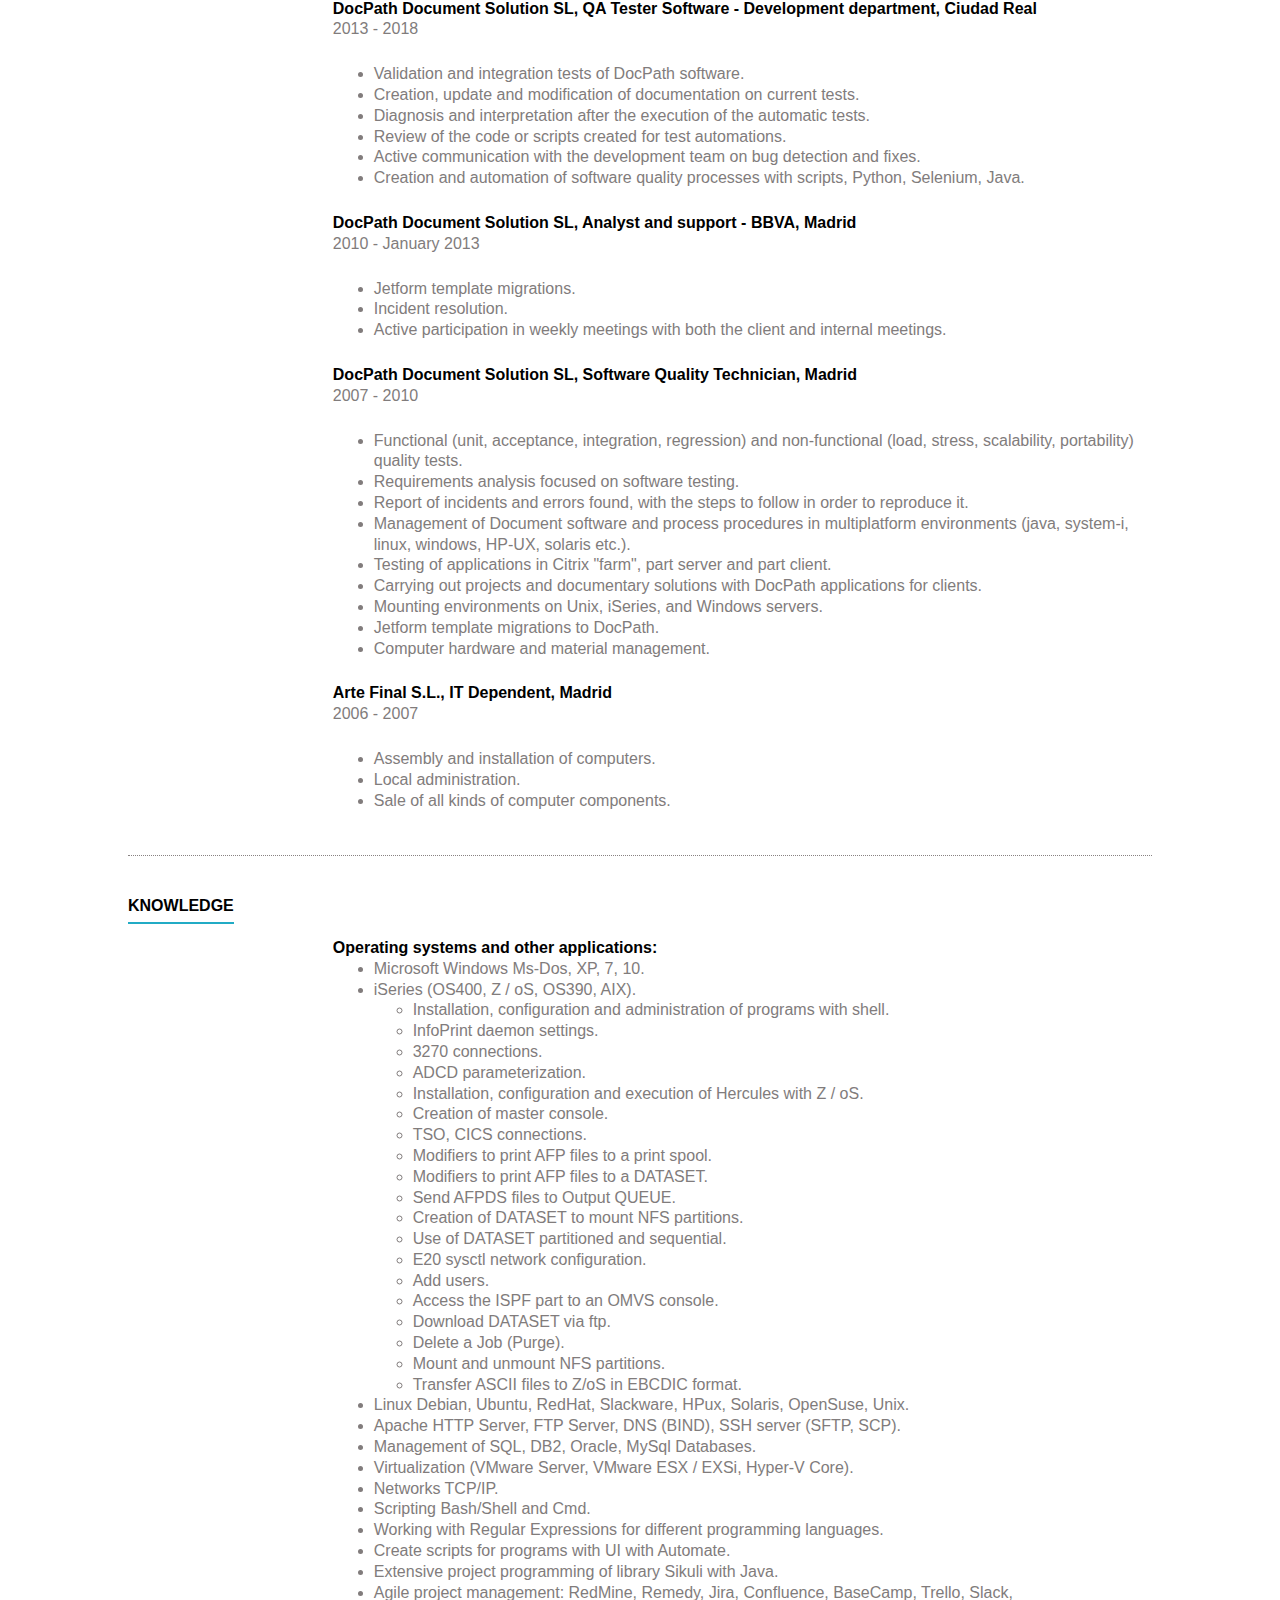
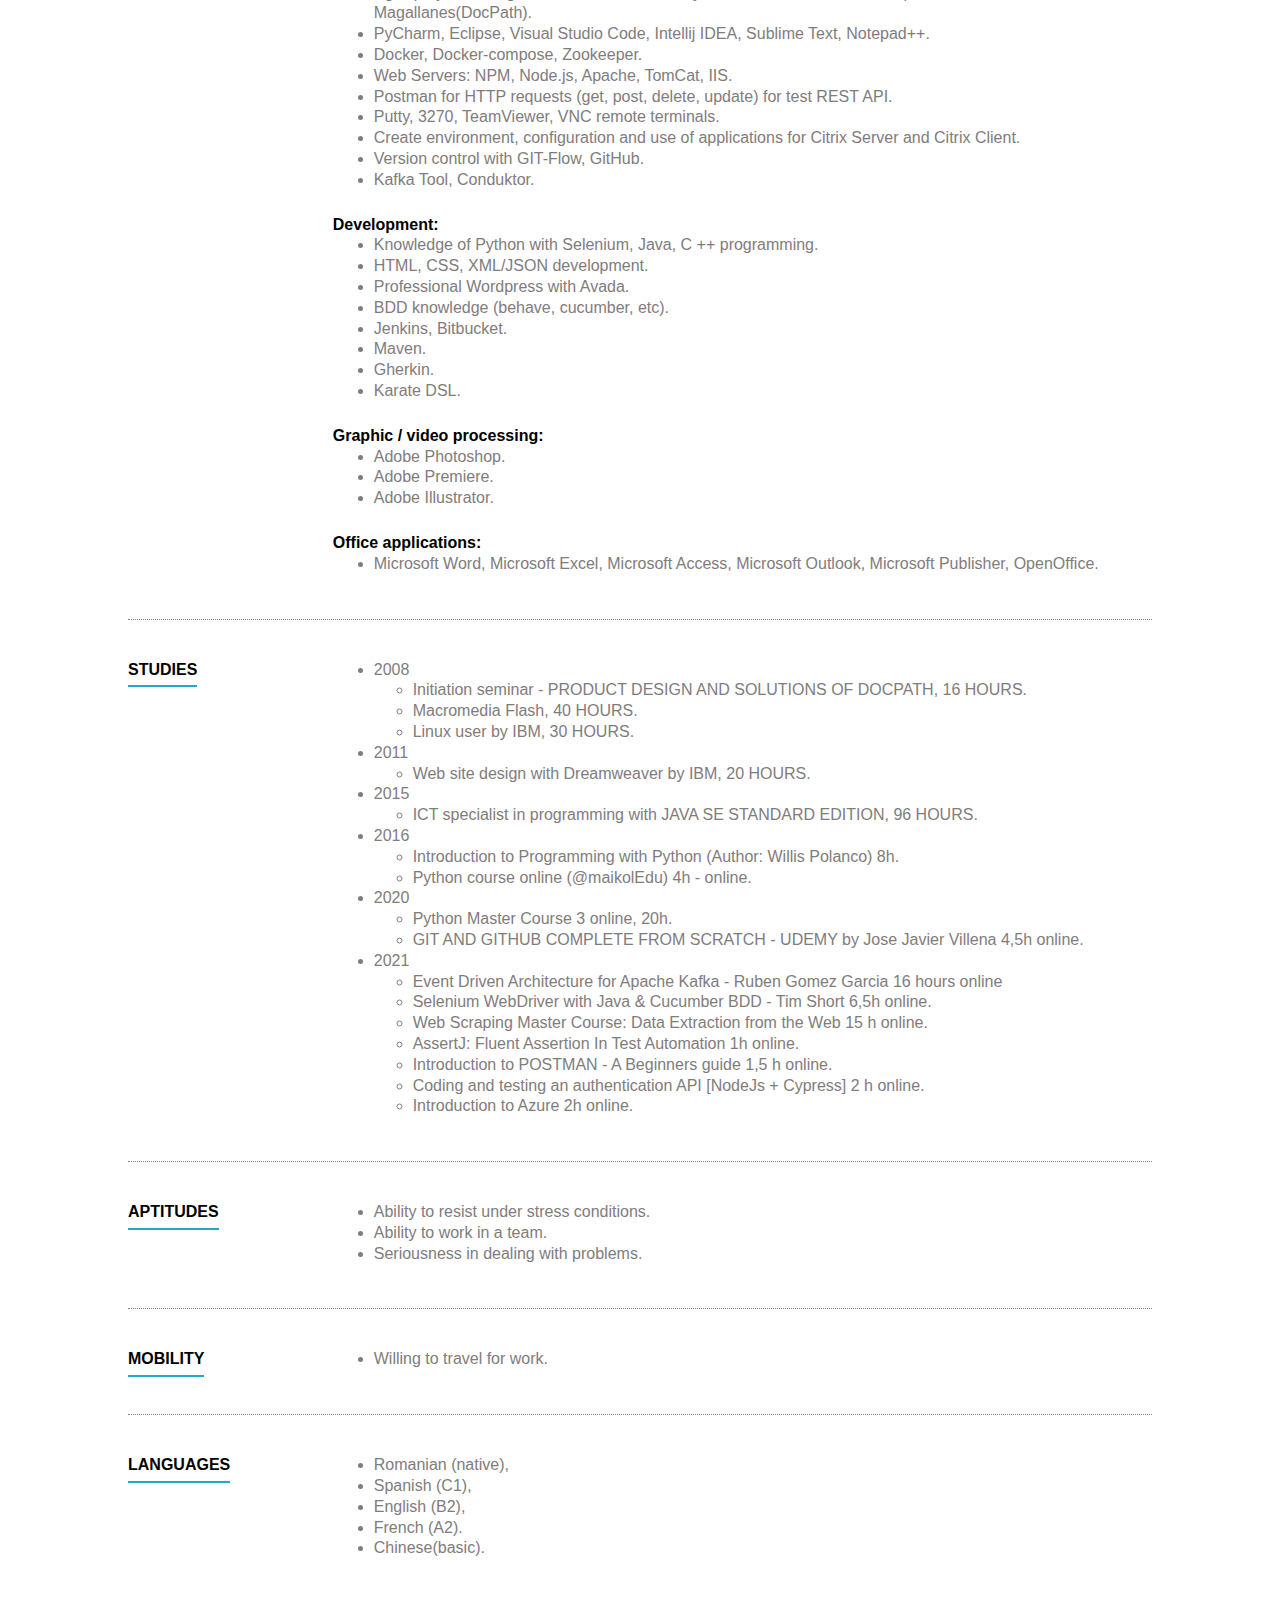
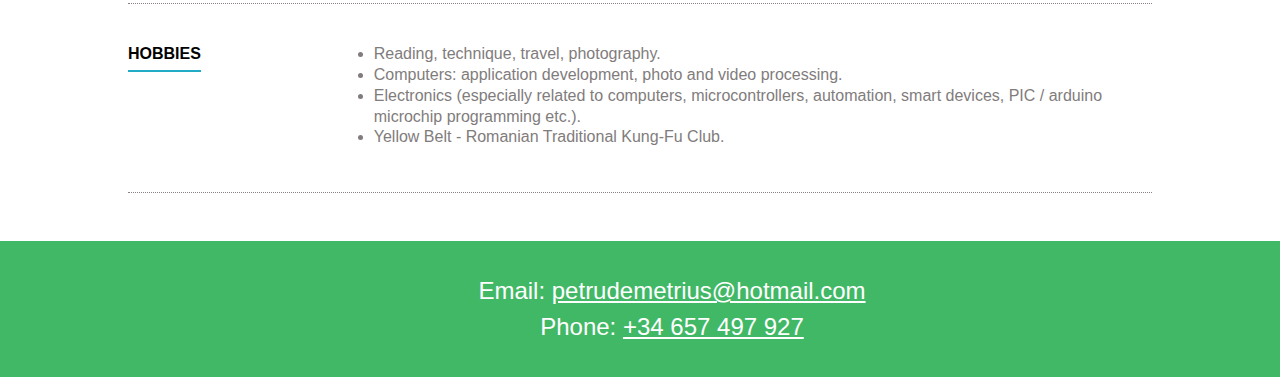
==== commit 158b28fd: "updates languages" ====
--- a/en.html
+++ b/en.html
@@ -52,8 +52,22 @@
 	<article>    			
     	<h2>Professional experience</h2>	
 		<br><br>
+		<h3>Krell Consulting, QA Software Tester - SCIB Digital Platform- Santander, Madrid</h3>
+		<p>May 2021 - September 2021</p>
+		<ul>
+
+			<li>Functional testing of the web part in different environments(dev, cert, pre, pro).</li>
+			<li>Design, analysis and upload to HP ALM of test cases for each new implementation.</li>
+			<li>Test case execution and error detection.</li>
+			<li>Recording and follow-up of incidences detected in test executions (Regression, UAT, etc.).</li>
+			<li>Creation and configuration of new users for the environment with the data required for testing using Postman.</li>
+			<li>JIRA and Confluence incident reporting tools, documentation.</li>
+			<li>Participación activa en las ceremonias típicas Agile: Sprint Planing, Daily, Sprint Reviews, Sprint Retrospective, Sprint Refinning.</li>
+			<li>Automations with Cypress.</li>			
+		</ul>
+
 		<h3>AtSistemas S.A, Software Tester - Firefly at El Corte Ingles, Madrid</h3>
-		<p>November 2020 - present</p>
+		<p>November 2020 - April 2021</p>
 		<ul>
 			<li>Automation of QA tests of Kafka microservices developed in Java with Cucumber.</li>
 			<li>Design of the automation framework for the backend microservices tests with Kafka.</li>
@@ -264,6 +278,7 @@
 							<li>AssertJ: Fluent Assertion In Test Automation 1h online.</li>
 							<li>Introduction to POSTMAN - A Beginners guide 1,5 h online.</li>
 							<li>Coding and testing an authentication API [NodeJs + Cypress] 2 h online.</li>
+							<li>Introduction to Azure 2h online.</li>
 						</ul>
 					</li>
 				</ul>		
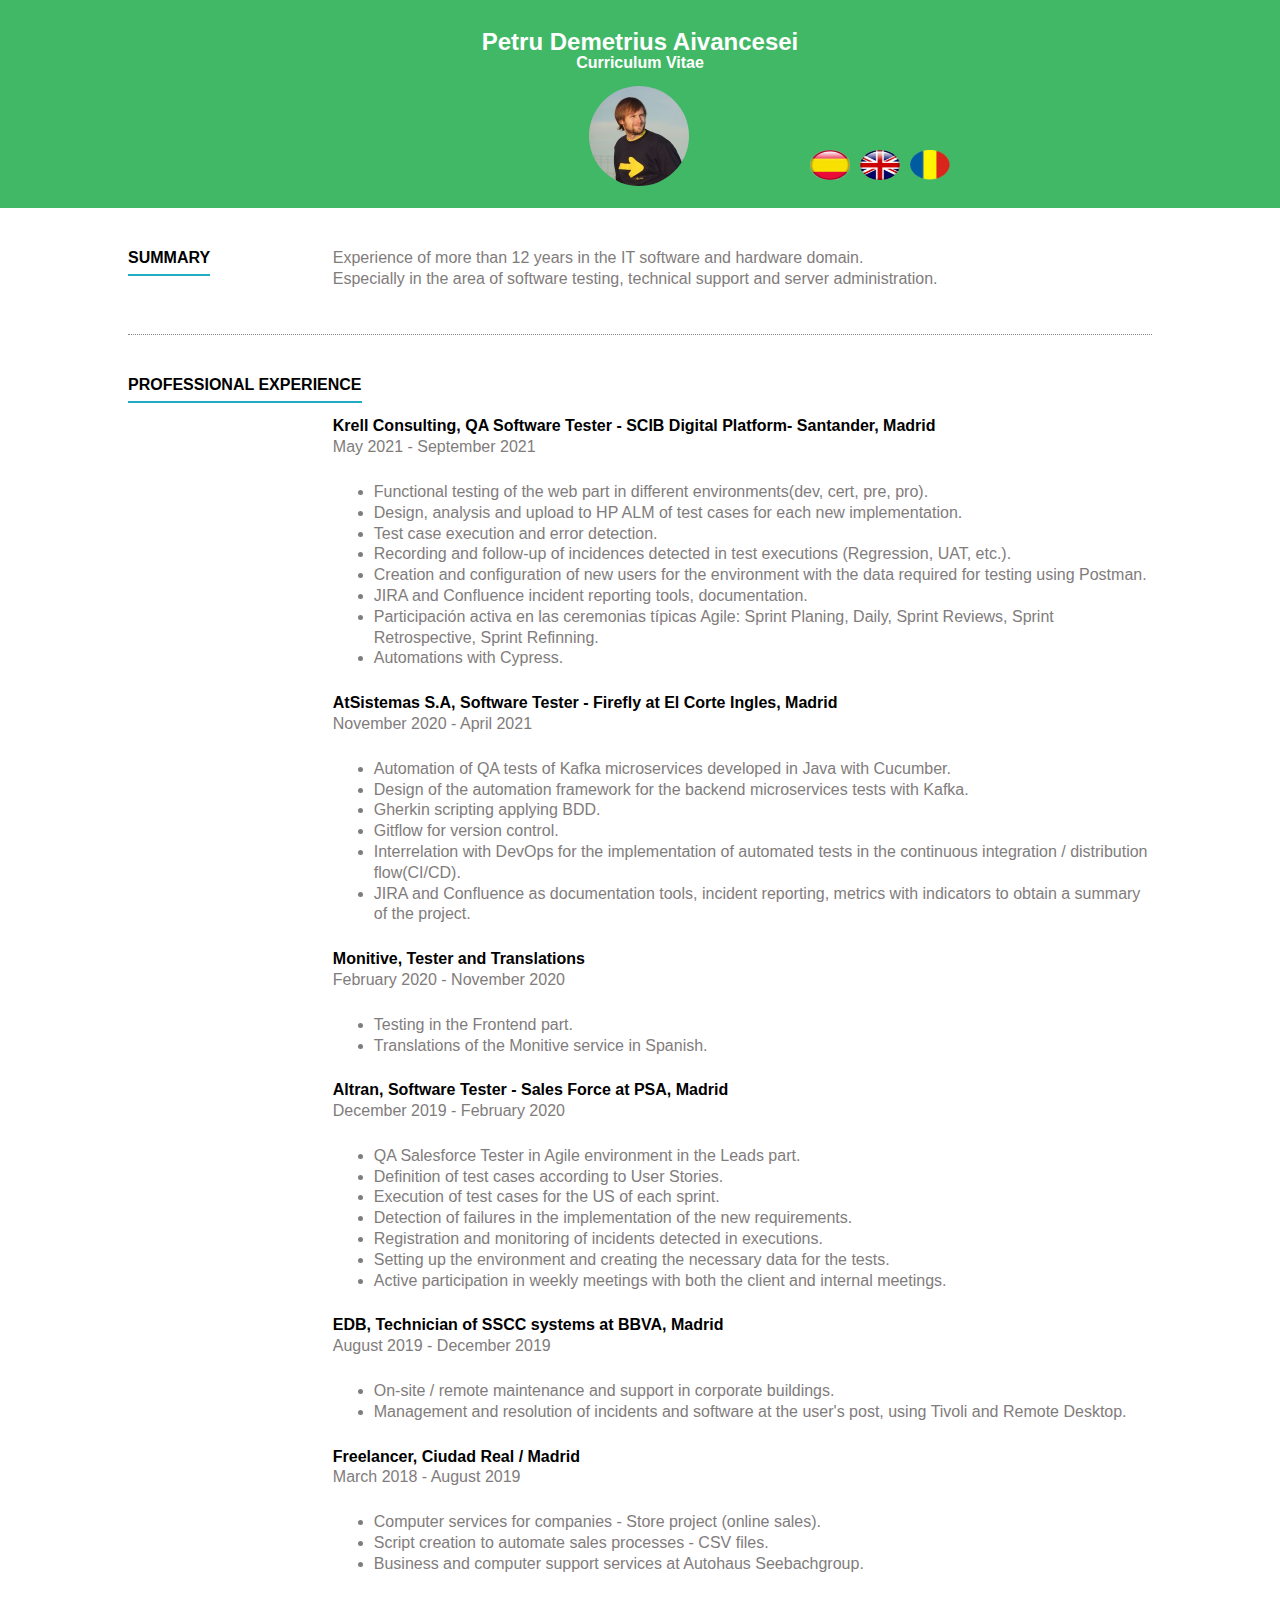
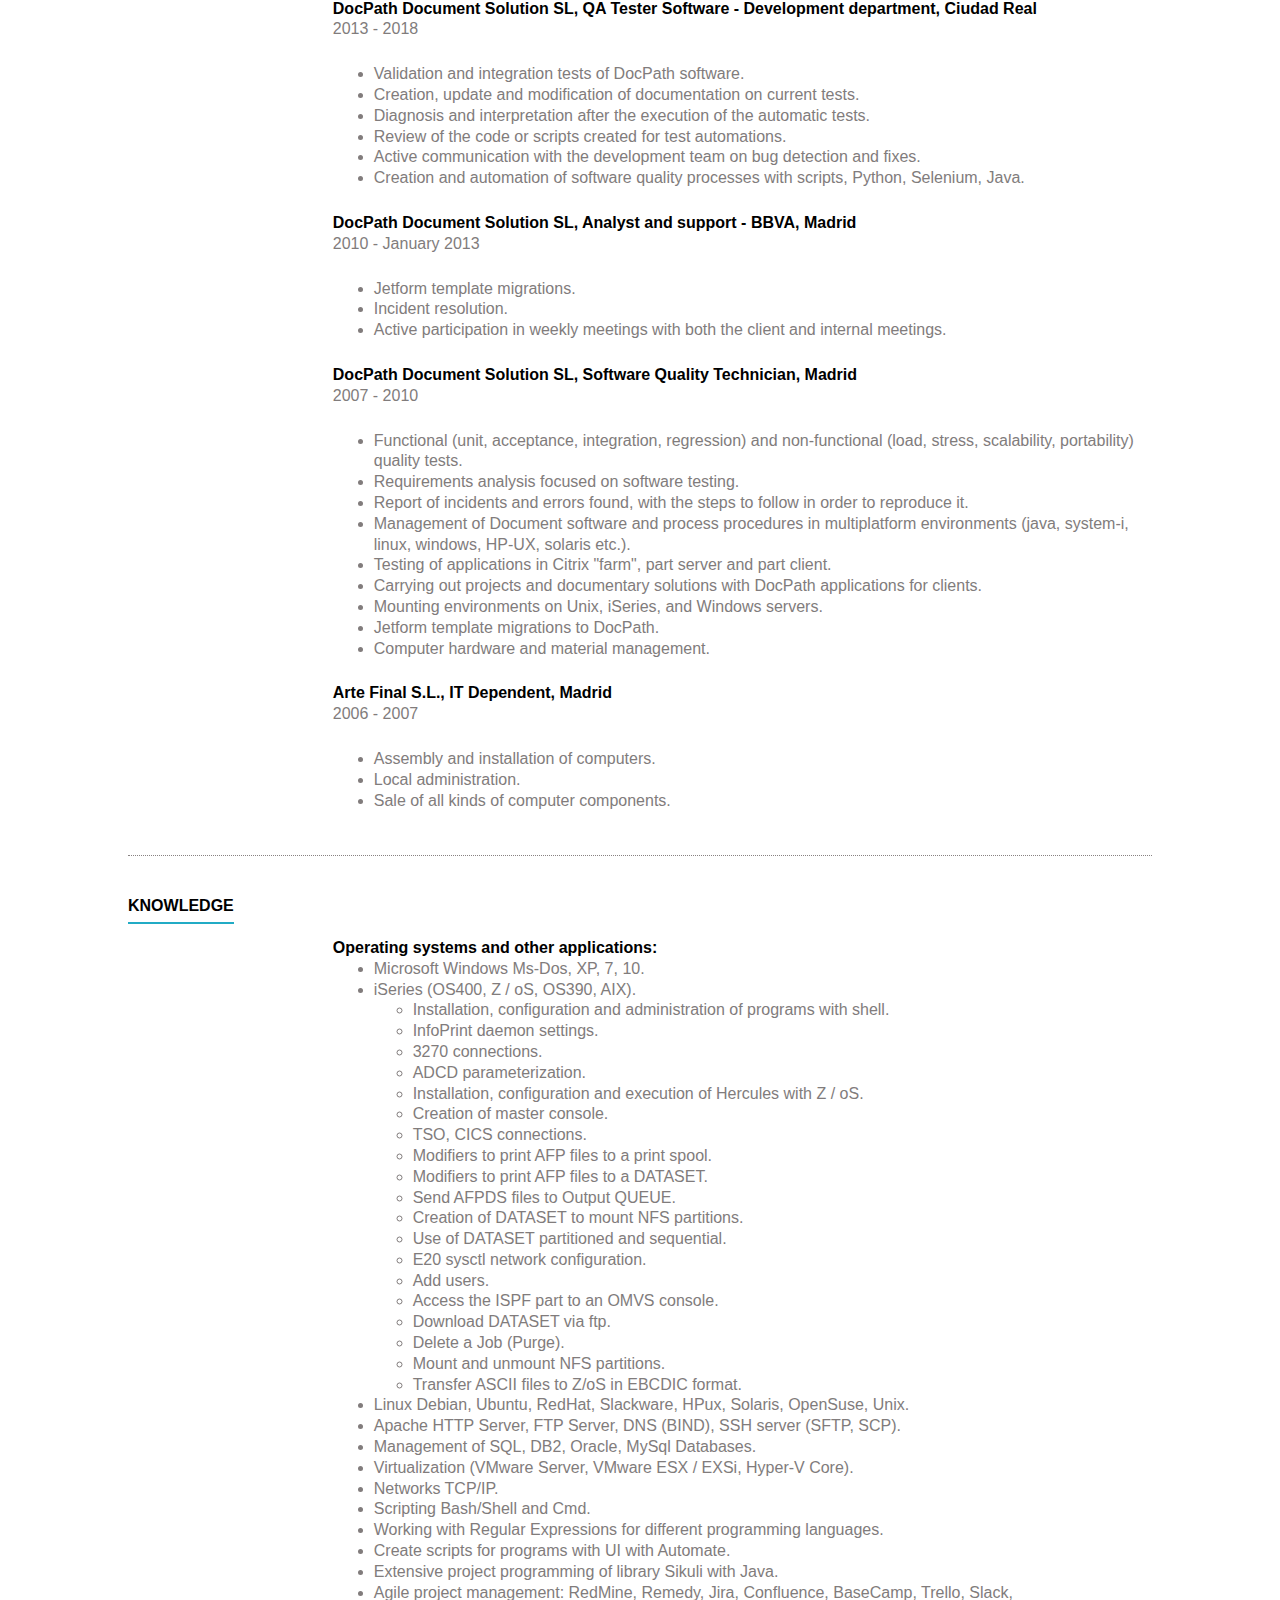
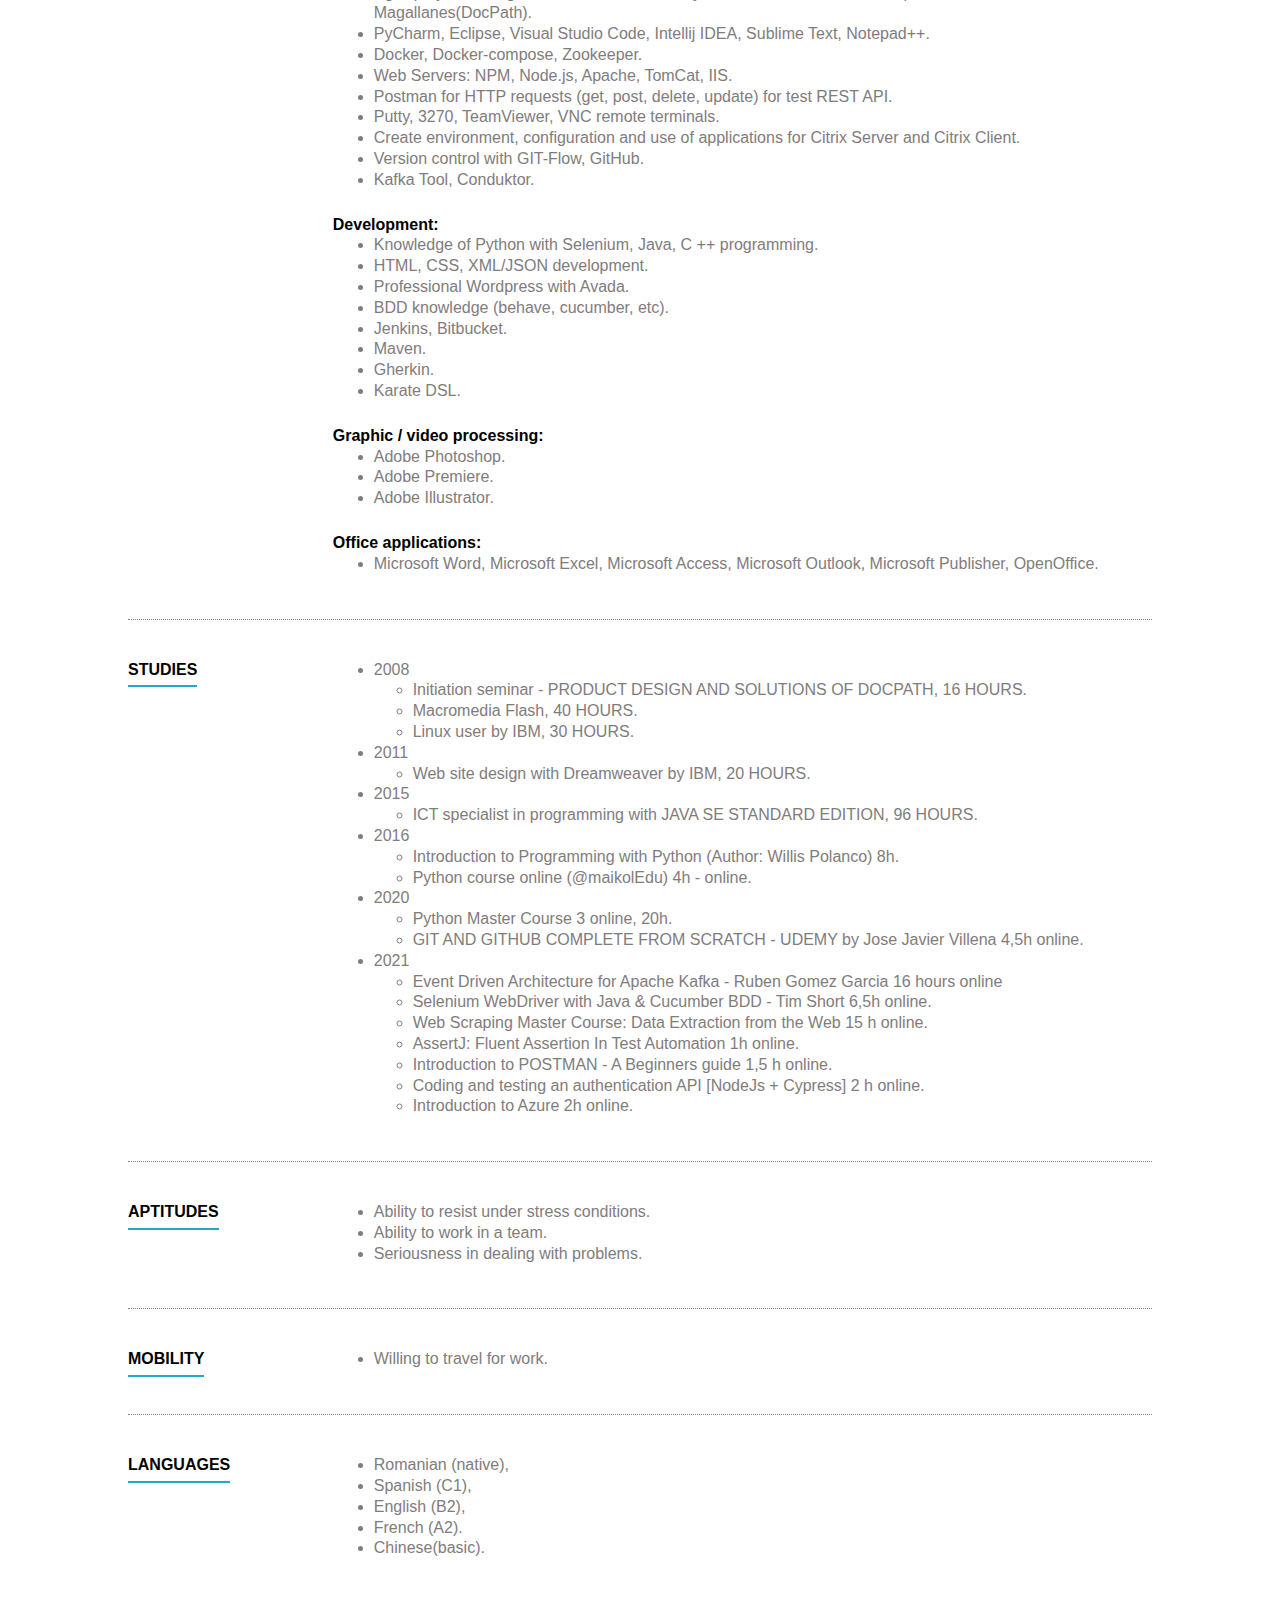
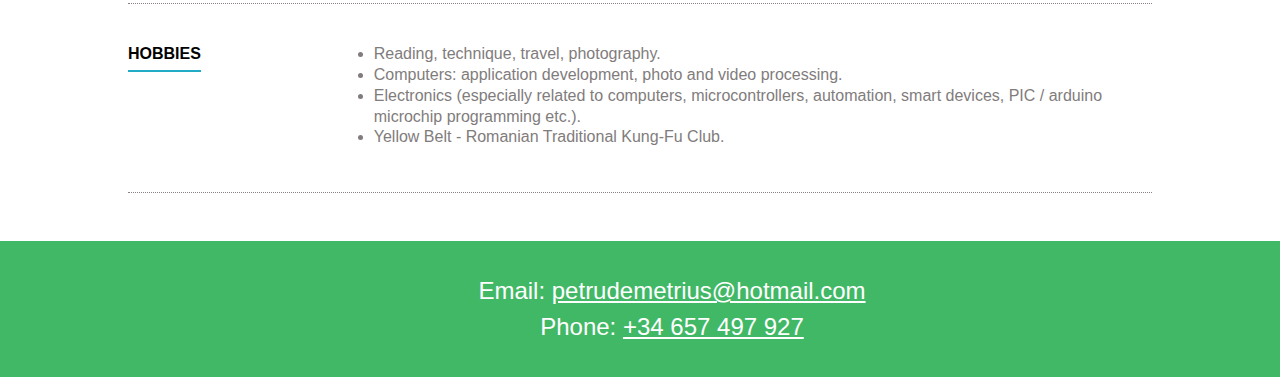
==== commit 039deb4e: "adssad" ====
--- a/en.html
+++ b/en.html
@@ -47,7 +47,7 @@
 	
 	<article>    			
     	<h2>Summary</h2>        
-          <p>Experience of more than 10 years in the IT software and hardware domain. <br>Especially in the area of ​​software testing, technical support and server administration.</p>        
+          <p>Experience of more than 12 years in the IT software and hardware domain. <br>Especially in the area of ​​software testing, technical support and server administration.</p>        
     </article>
 	<article>    			
     	<h2>Professional experience</h2>	
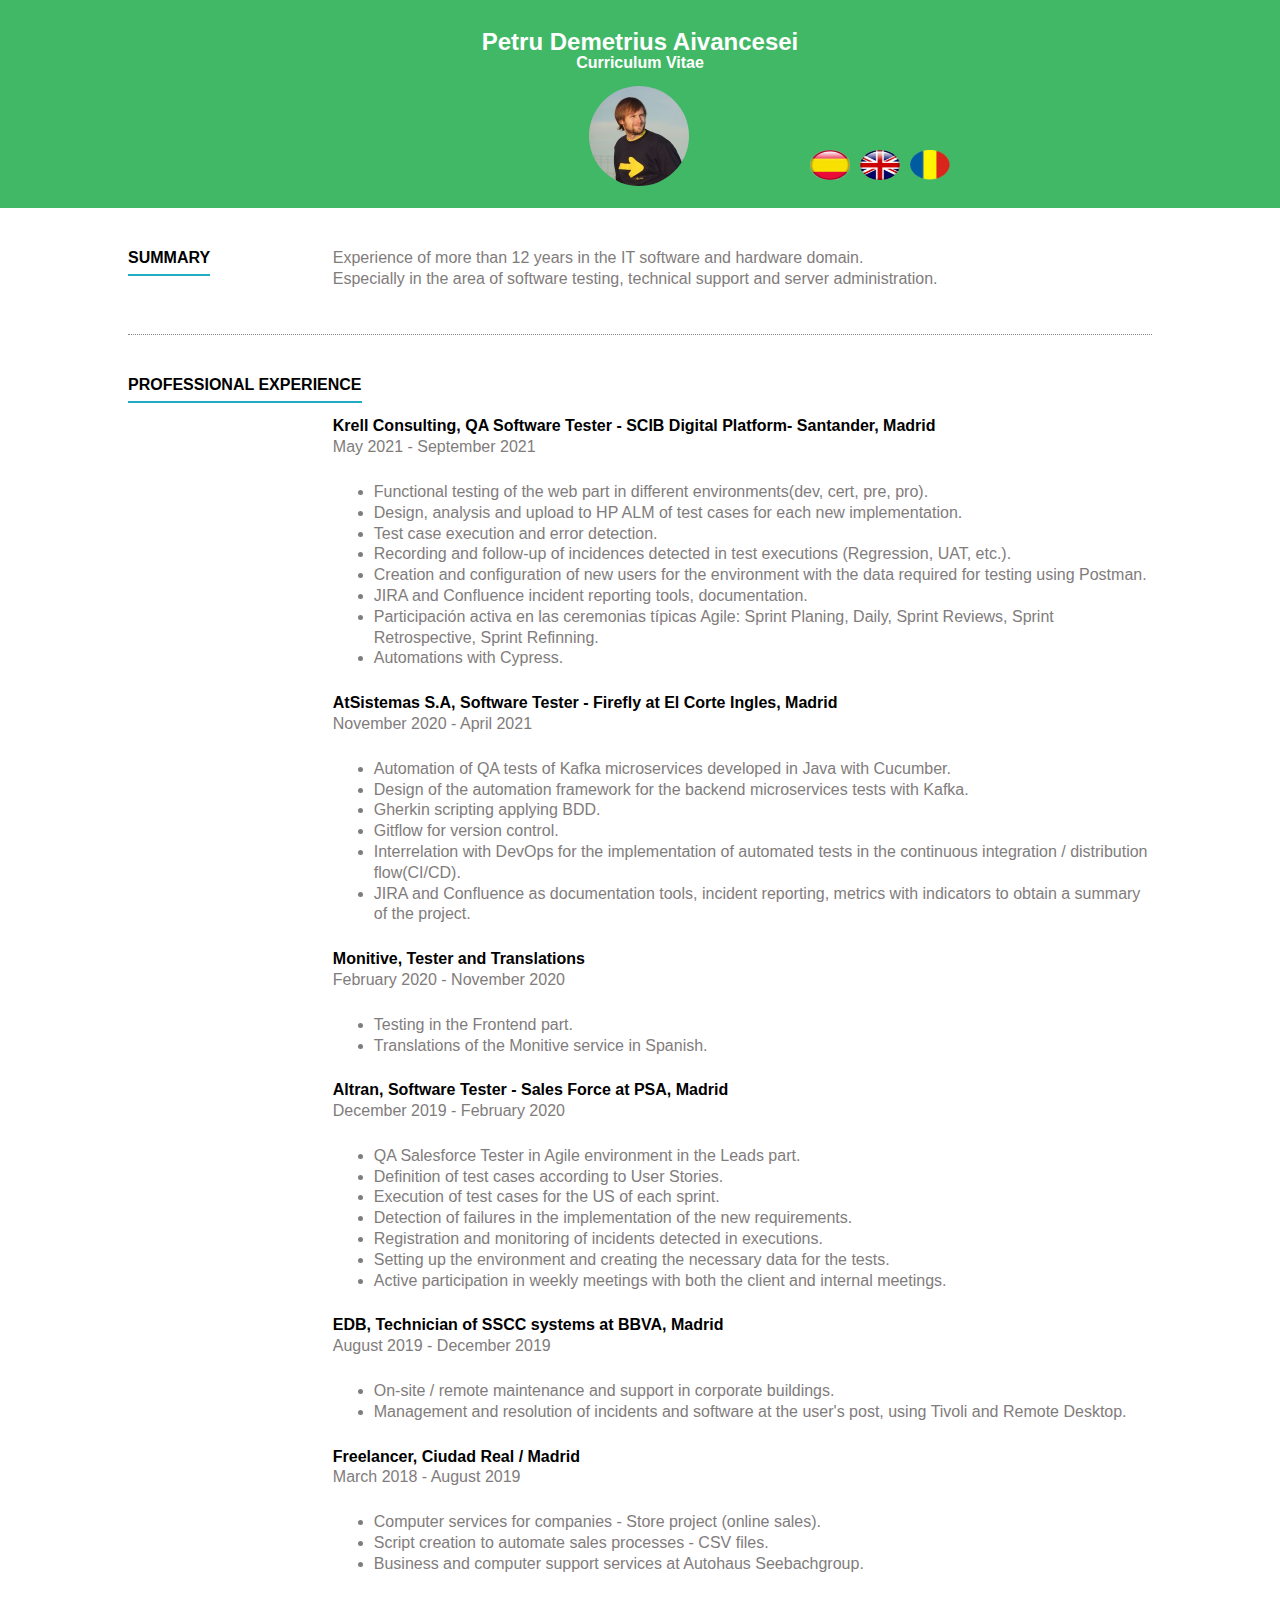
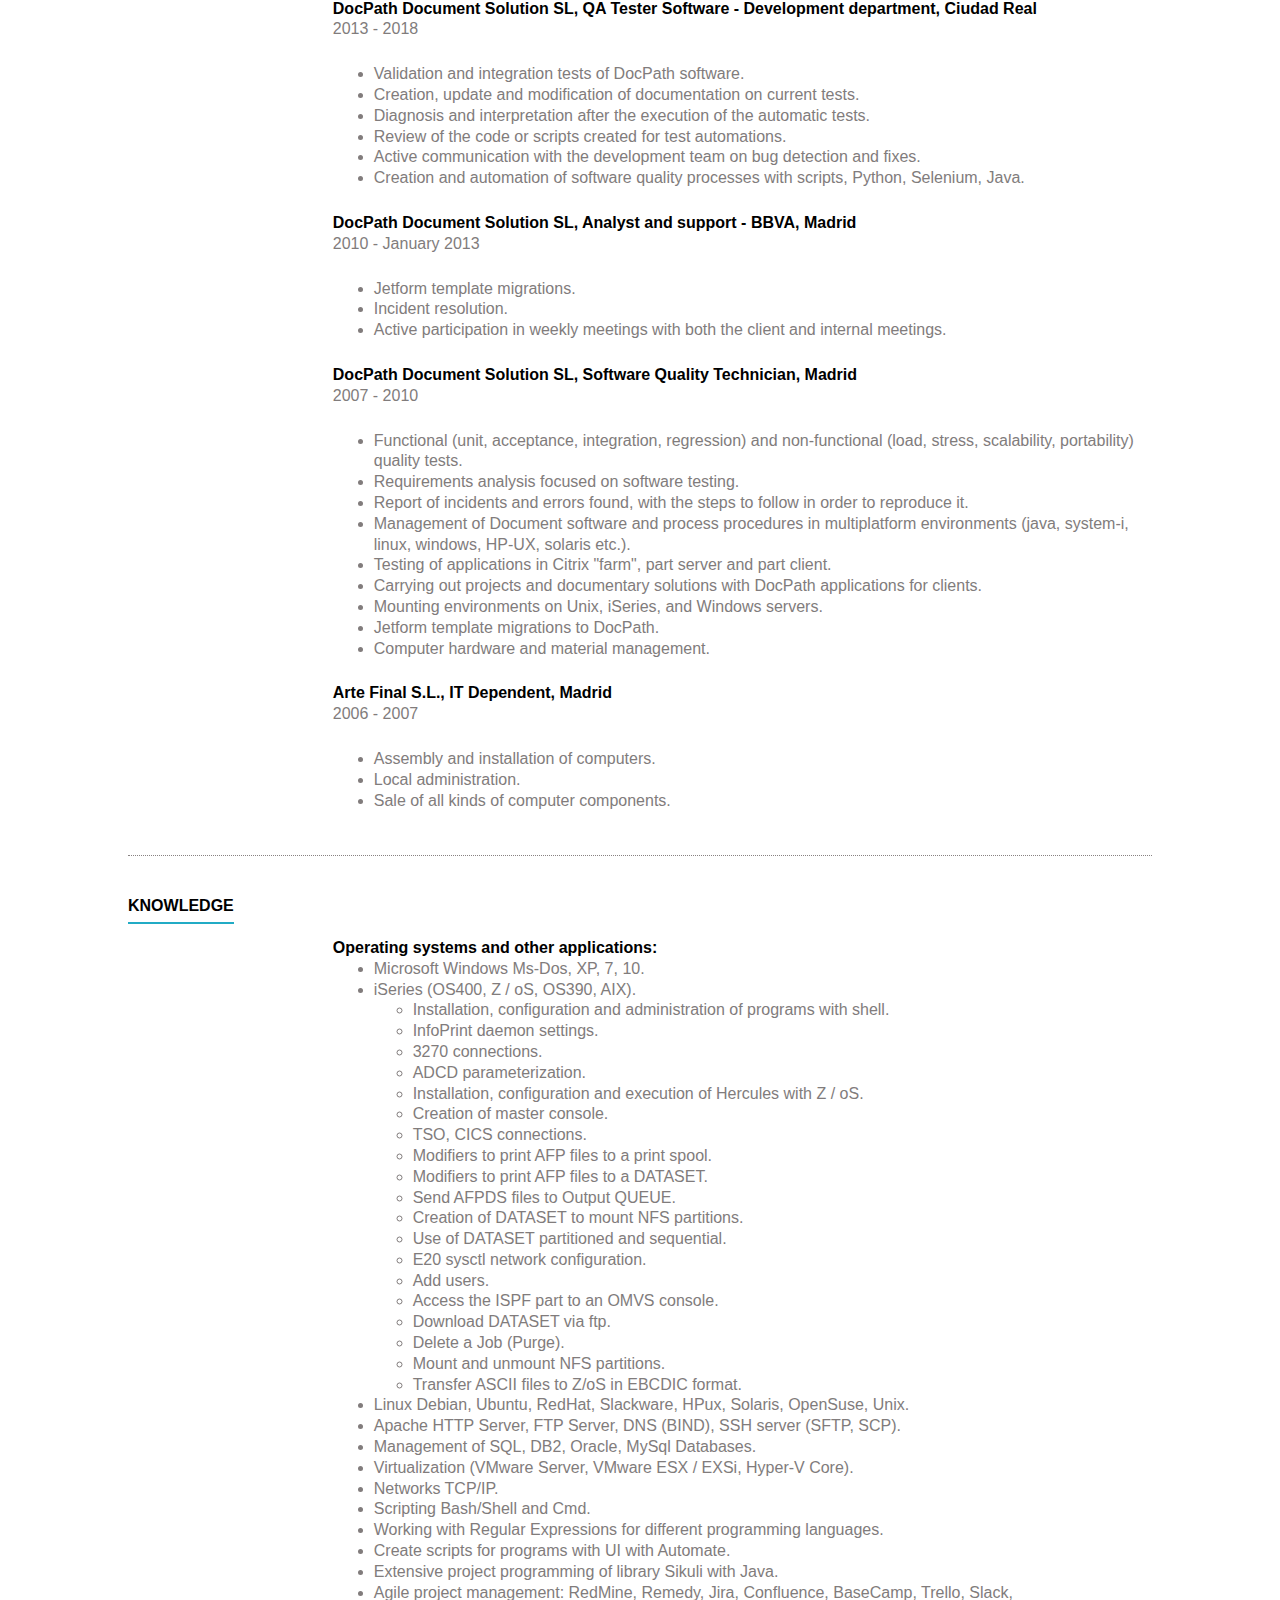
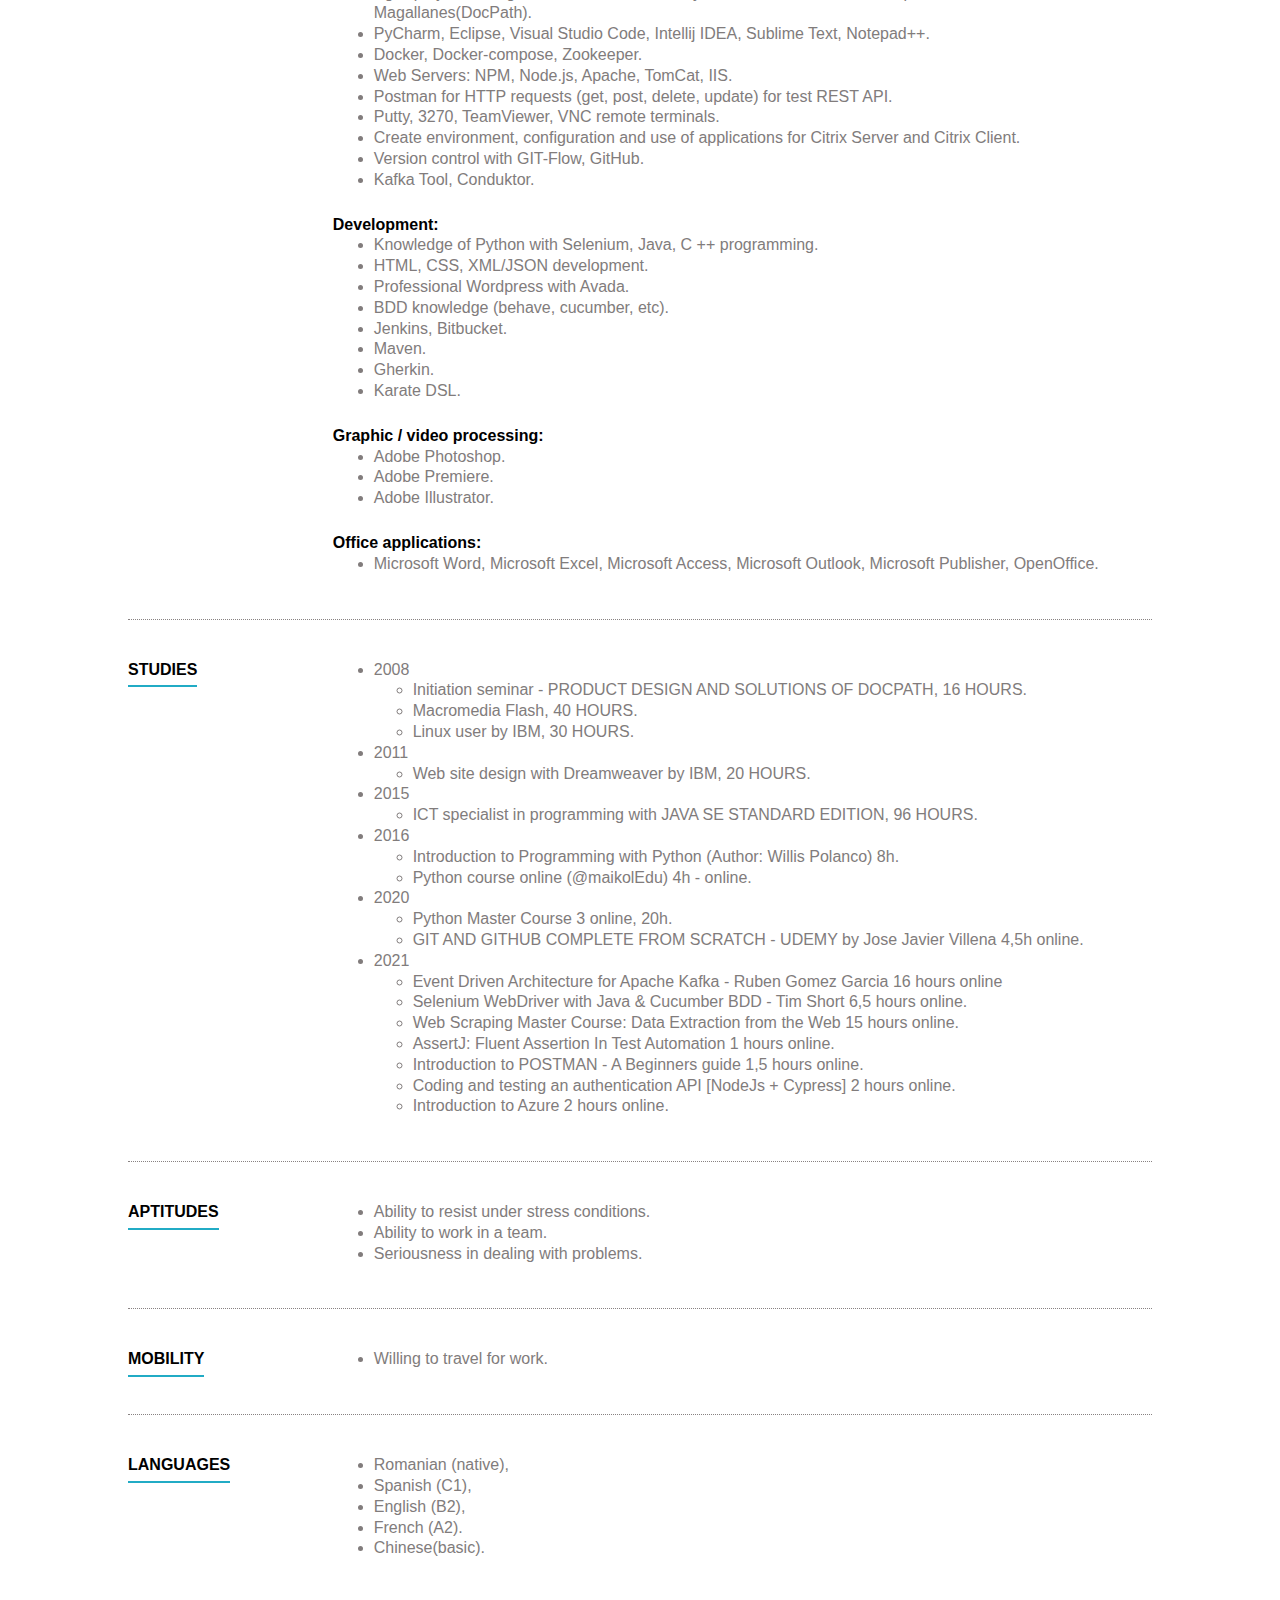
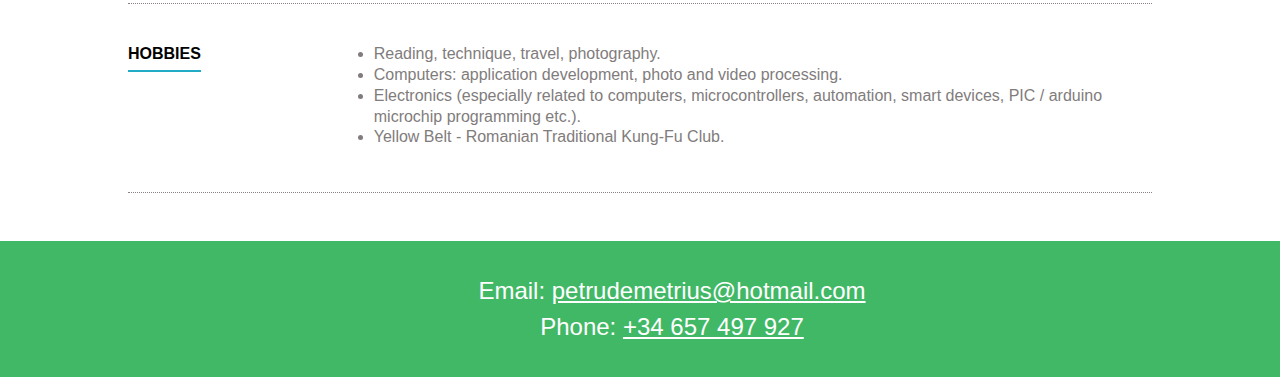
==== commit 7d446611: "hours" ====
--- a/en.html
+++ b/en.html
@@ -273,12 +273,12 @@
 					<li>2021
 						<ul>
 							<li>Event Driven Architecture for Apache Kafka  - Ruben Gomez Garcia 16 hours online</li>
-							<li>Selenium WebDriver with Java & Cucumber BDD - Tim Short 6,5h online.</li>
-							<li>Web Scraping Master Course: Data Extraction from the Web 15 h online.</li>
-							<li>AssertJ: Fluent Assertion In Test Automation 1h online.</li>
-							<li>Introduction to POSTMAN - A Beginners guide 1,5 h online.</li>
-							<li>Coding and testing an authentication API [NodeJs + Cypress] 2 h online.</li>
-							<li>Introduction to Azure 2h online.</li>
+							<li>Selenium WebDriver with Java & Cucumber BDD - Tim Short 6,5 hours online.</li>
+							<li>Web Scraping Master Course: Data Extraction from the Web 15 hours online.</li>
+							<li>AssertJ: Fluent Assertion In Test Automation 1 hours online.</li>
+							<li>Introduction to POSTMAN - A Beginners guide 1,5 hours online.</li>
+							<li>Coding and testing an authentication API [NodeJs + Cypress] 2 hours online.</li>
+							<li>Introduction to Azure 2 hours online.</li>
 						</ul>
 					</li>
 				</ul>		
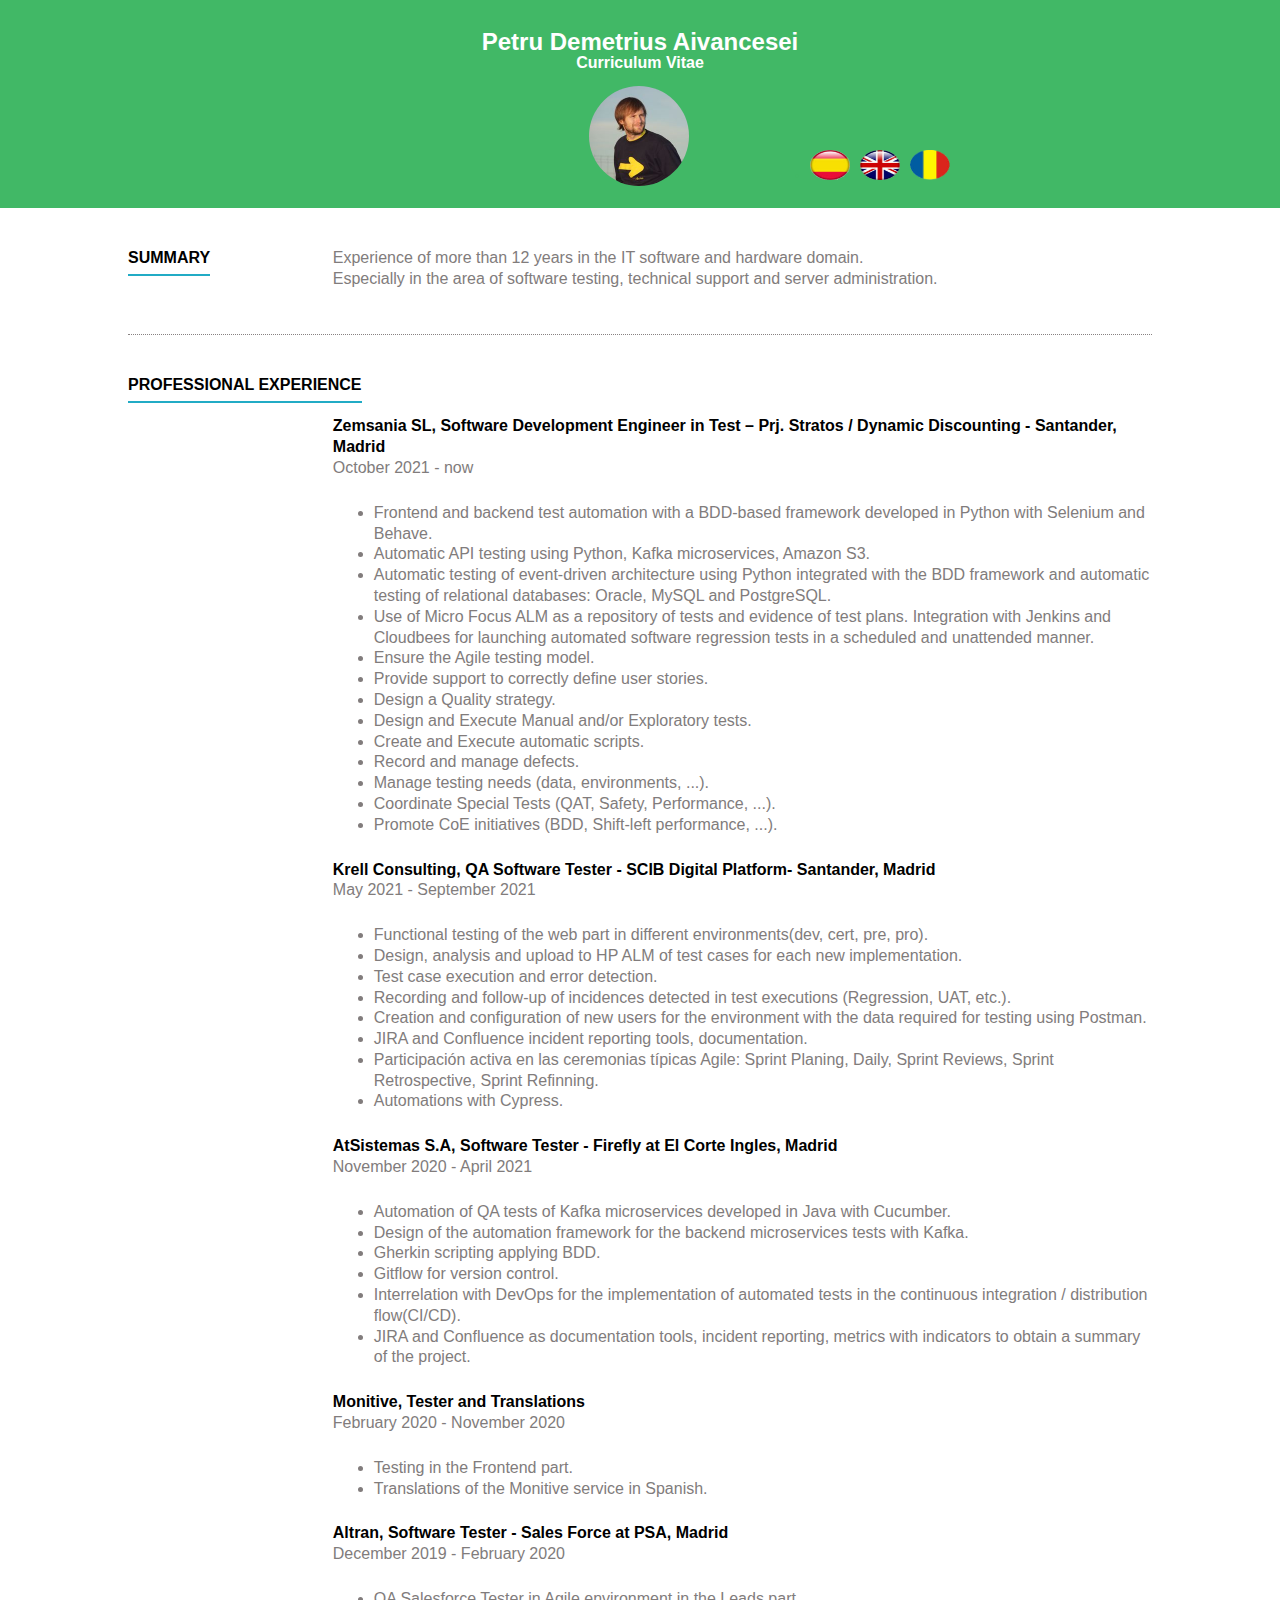
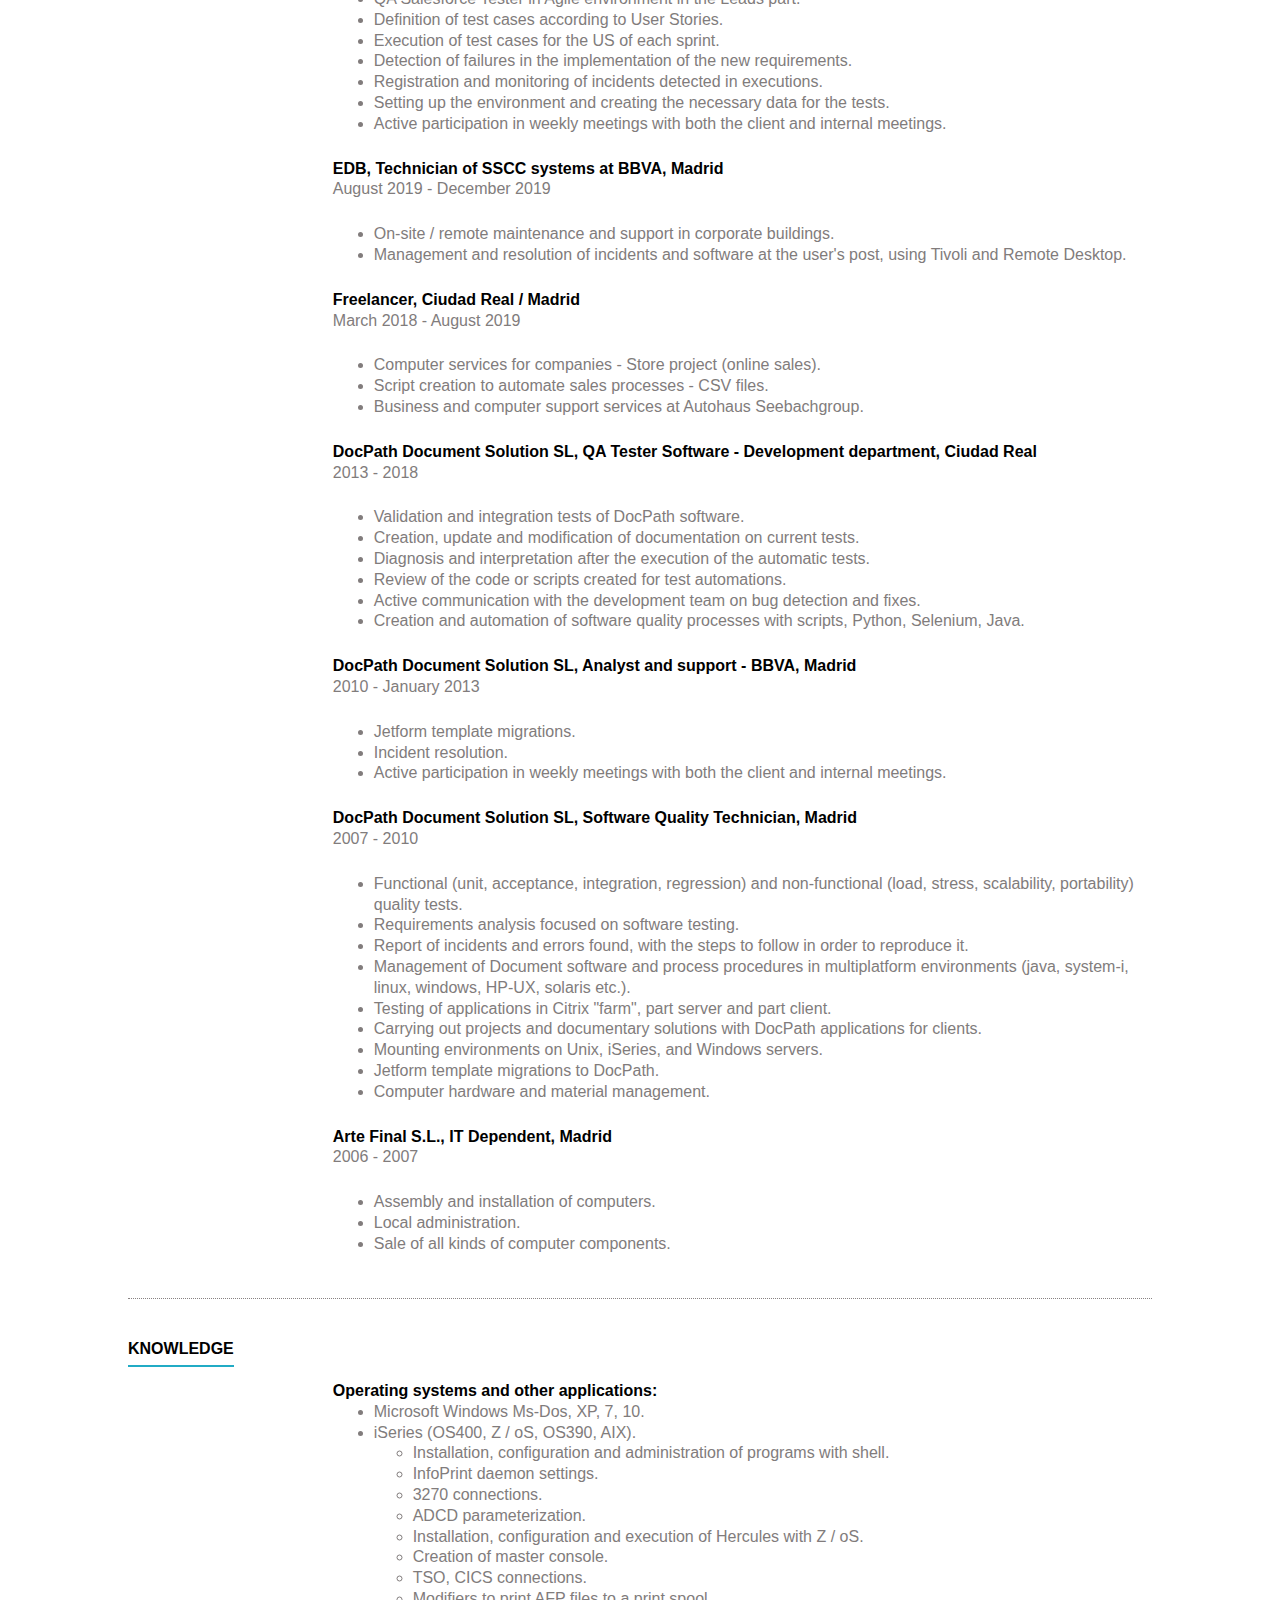
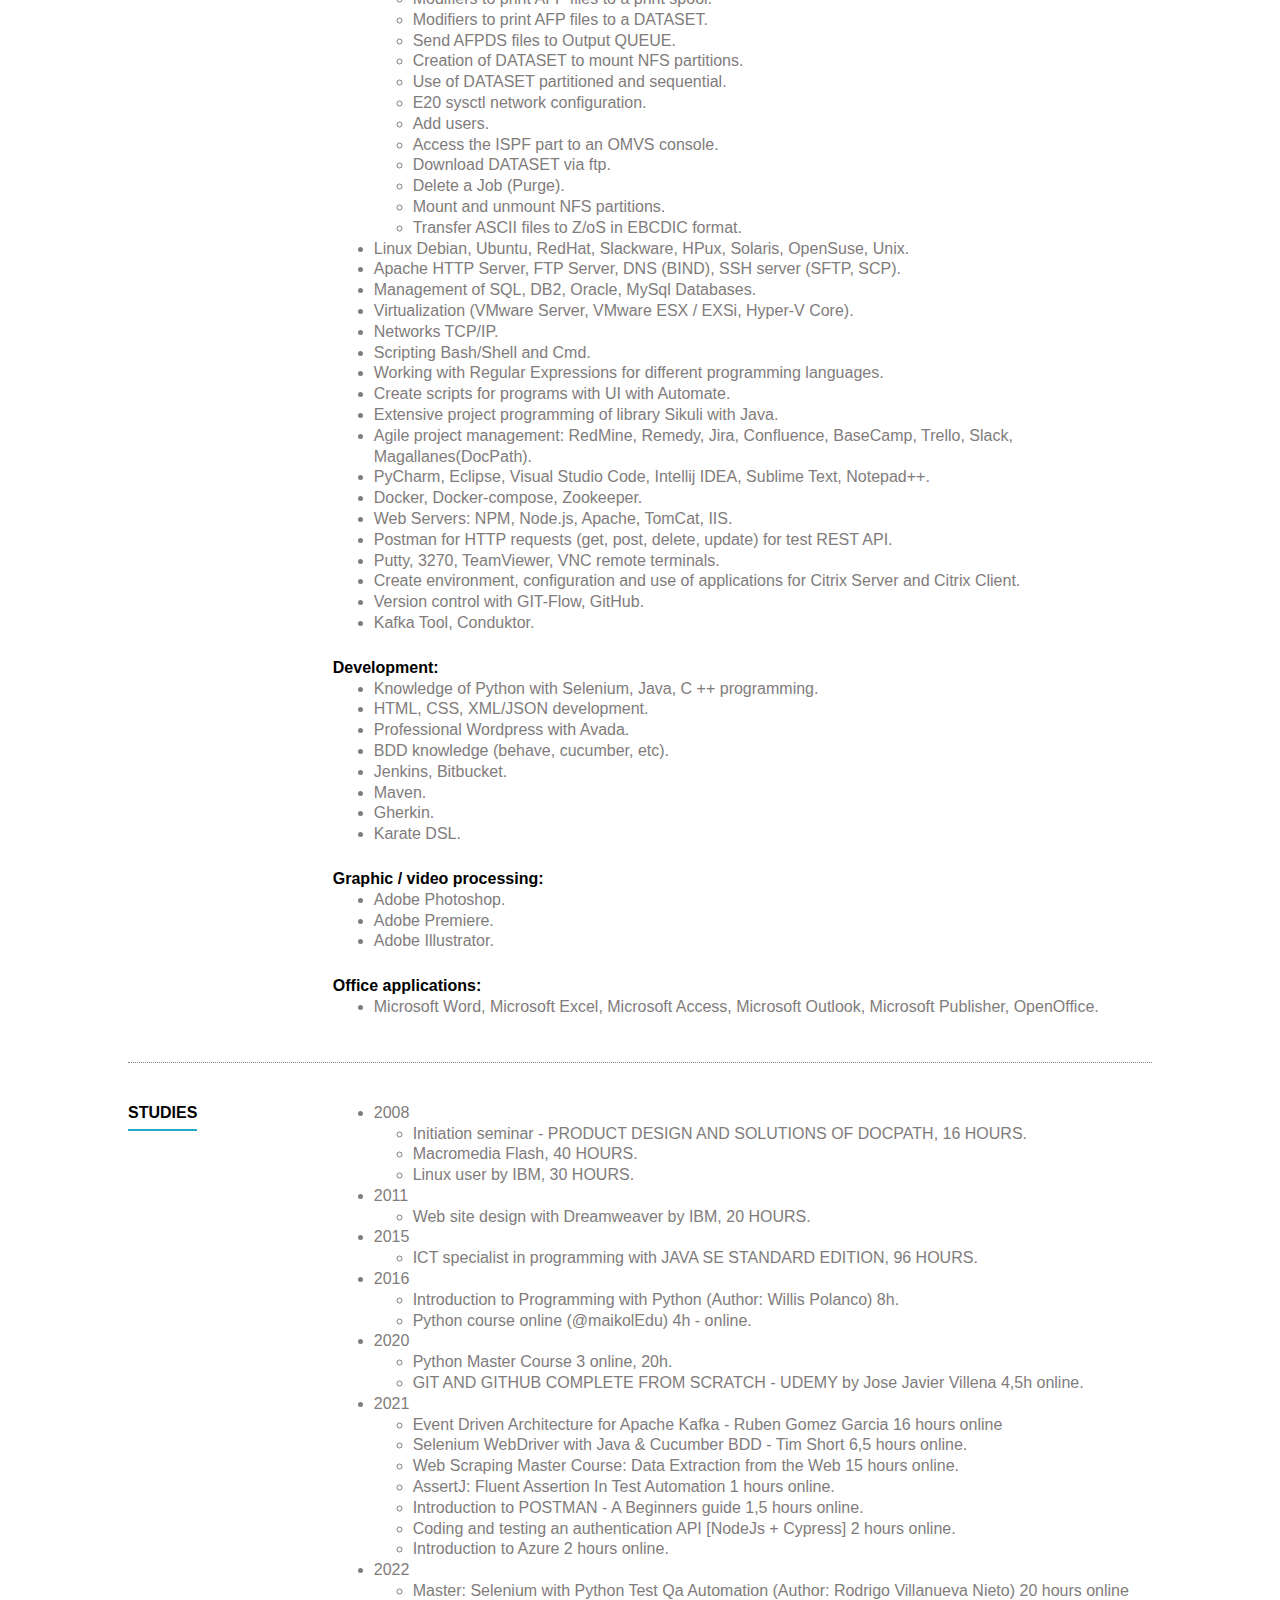
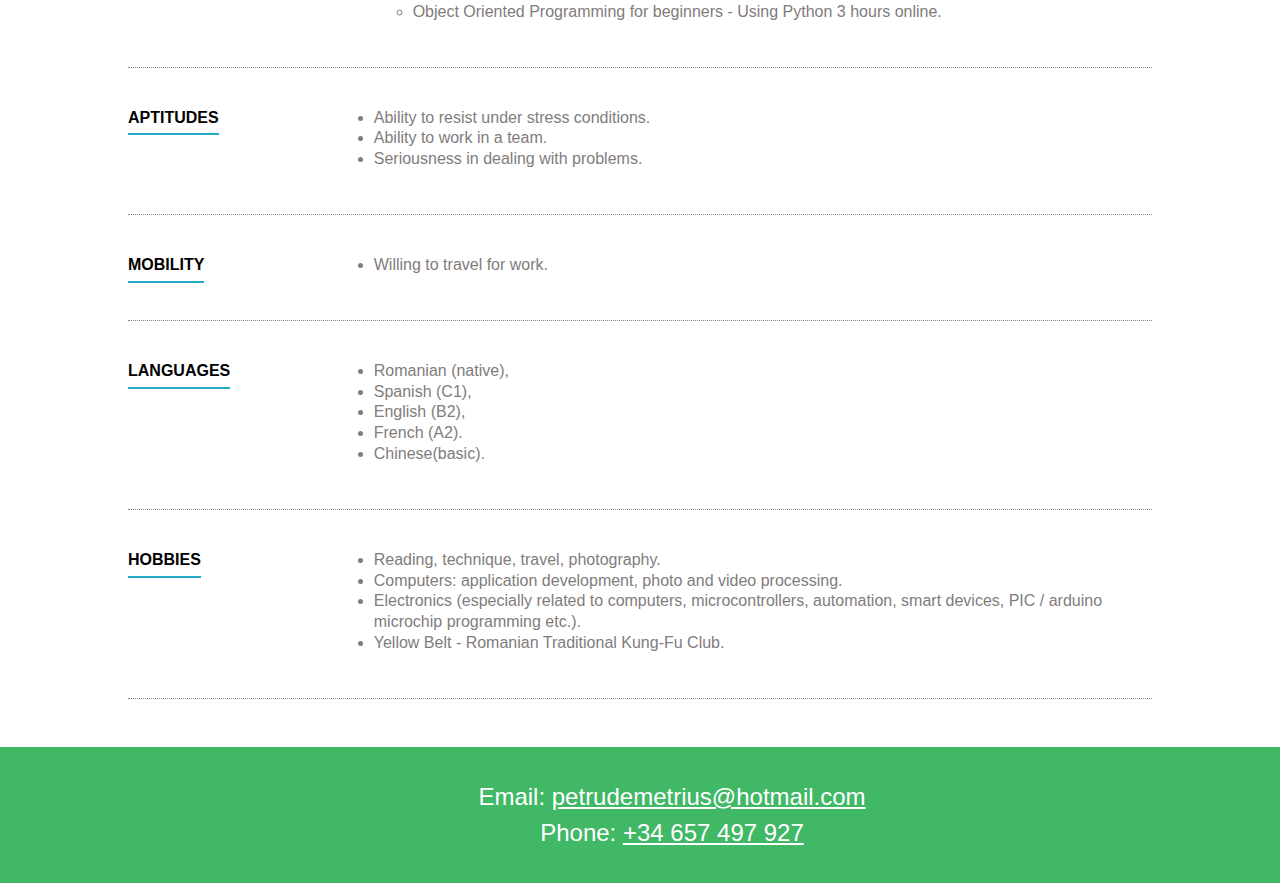
==== commit e3e48b32: "more" ====
--- a/en.html
+++ b/en.html
@@ -52,10 +52,26 @@
 	<article>    			
     	<h2>Professional experience</h2>	
 		<br><br>
+		<h3>Zemsania SL, Software Development Engineer in Test – Prj. Stratos / Dynamic Discounting - Santander, Madrid</h3>
+		<p>October 2021 - now</p>
+		<ul>
+			<li>Frontend and backend test automation with a BDD-based framework developed in Python with Selenium and Behave.</li>
+			<li>Automatic API testing using Python, Kafka microservices, Amazon S3.</li>
+			<li>Automatic testing of event-driven architecture using Python integrated with the BDD framework and automatic testing of relational databases: Oracle, MySQL and PostgreSQL.</li>
+			<li>Use of Micro Focus ALM as a repository of tests and evidence of test plans. Integration with Jenkins and Cloudbees for launching automated software regression tests in a scheduled and unattended manner.</li>
+			<li>Ensure the Agile testing model.</li>
+			<li>Provide support to correctly define user stories.</li>
+			<li>Design a Quality strategy.</li>
+			<li>Design and Execute Manual and/or Exploratory tests.</li>
+			<li>Create and Execute automatic scripts.</li>
+			<li>Record and manage defects.</li>
+			<li>Manage testing needs (data, environments, ...).</li>
+			<li>Coordinate Special Tests (QAT, Safety, Performance, ...).</li>
+			<li>Promote CoE initiatives (BDD, Shift-left performance, ...).</li>
+		</ul>
 		<h3>Krell Consulting, QA Software Tester - SCIB Digital Platform- Santander, Madrid</h3>
 		<p>May 2021 - September 2021</p>
 		<ul>
-
 			<li>Functional testing of the web part in different environments(dev, cert, pre, pro).</li>
 			<li>Design, analysis and upload to HP ALM of test cases for each new implementation.</li>
 			<li>Test case execution and error detection.</li>
@@ -281,6 +297,12 @@
 							<li>Introduction to Azure 2 hours online.</li>
 						</ul>
 					</li>
+					<li>2022
+						<ul>
+							<li>Master: Selenium with Python Test Qa Automation (Author: Rodrigo Villanueva Nieto) 20 hours online</li>
+							<li>Object Oriented Programming for beginners - Using Python 3 hours online.</li>
+						</ul>
+					</li>
 				</ul>		
     </article>
 	
